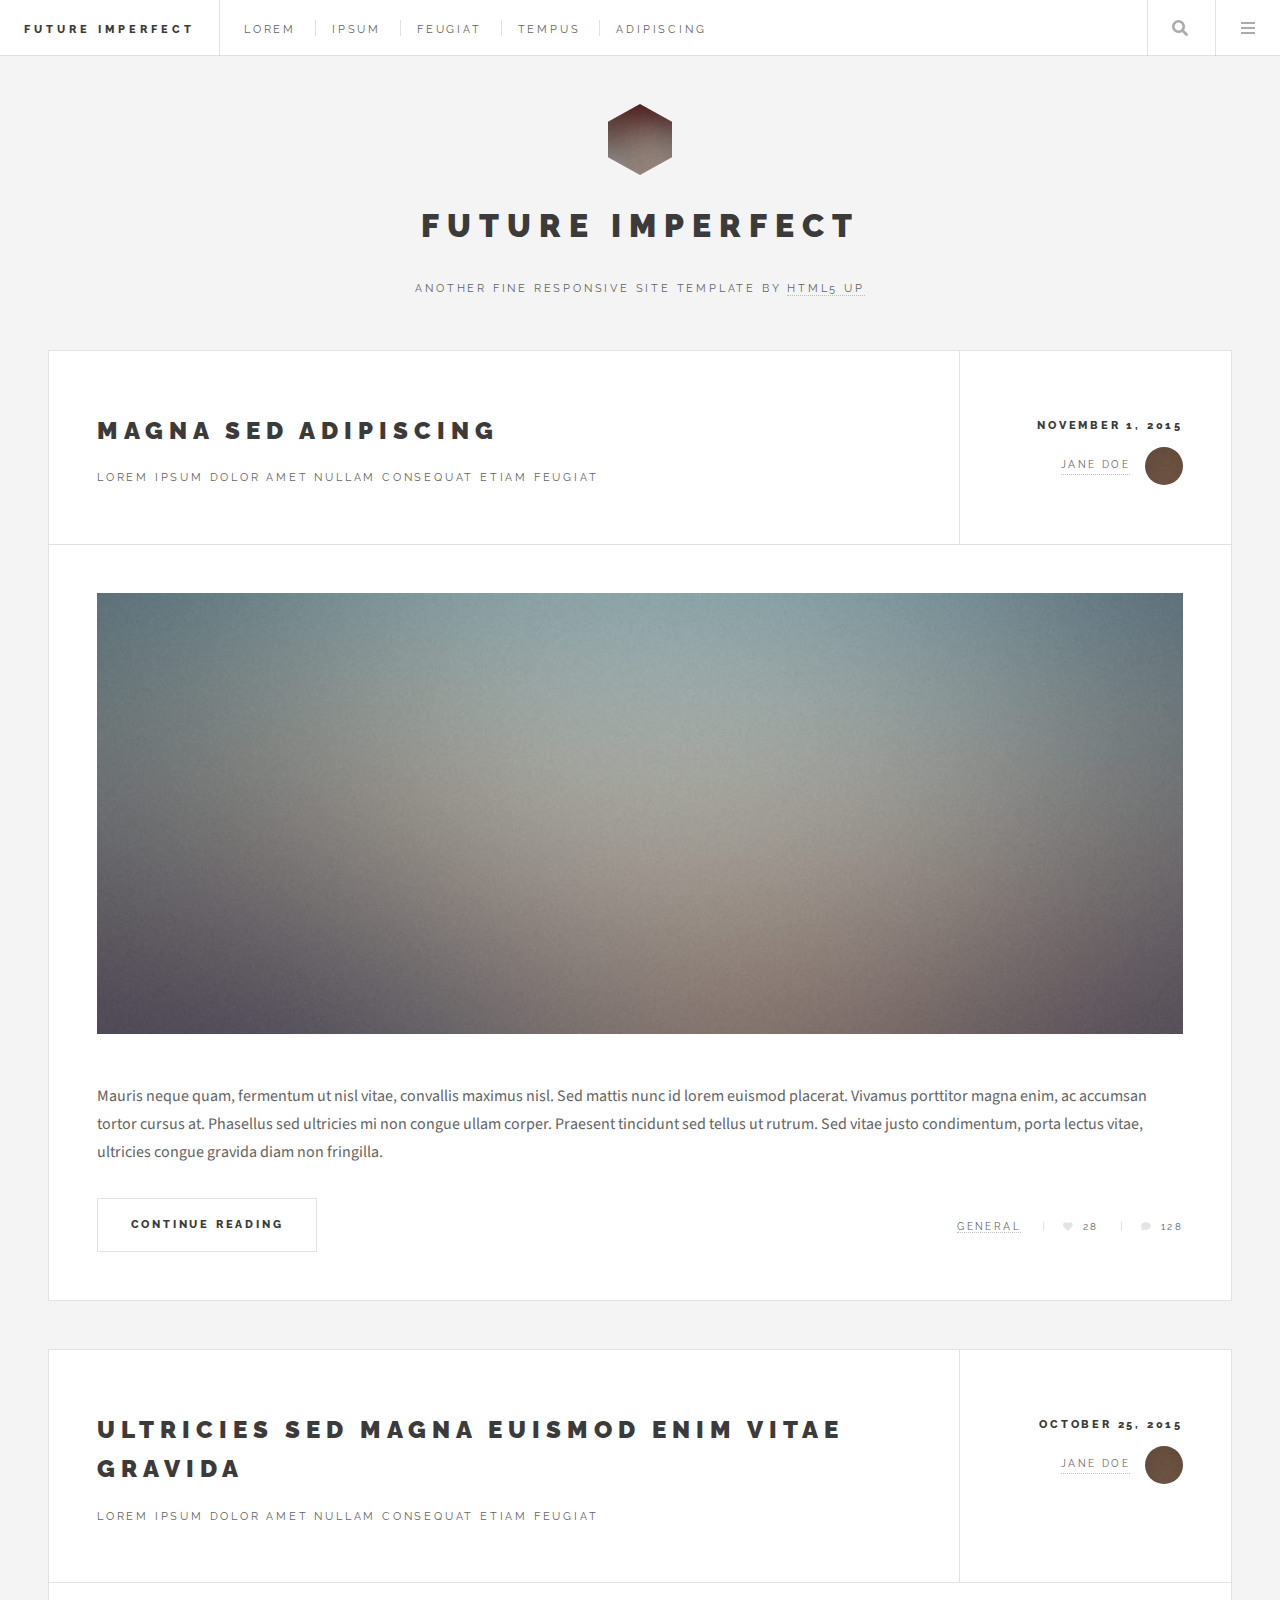
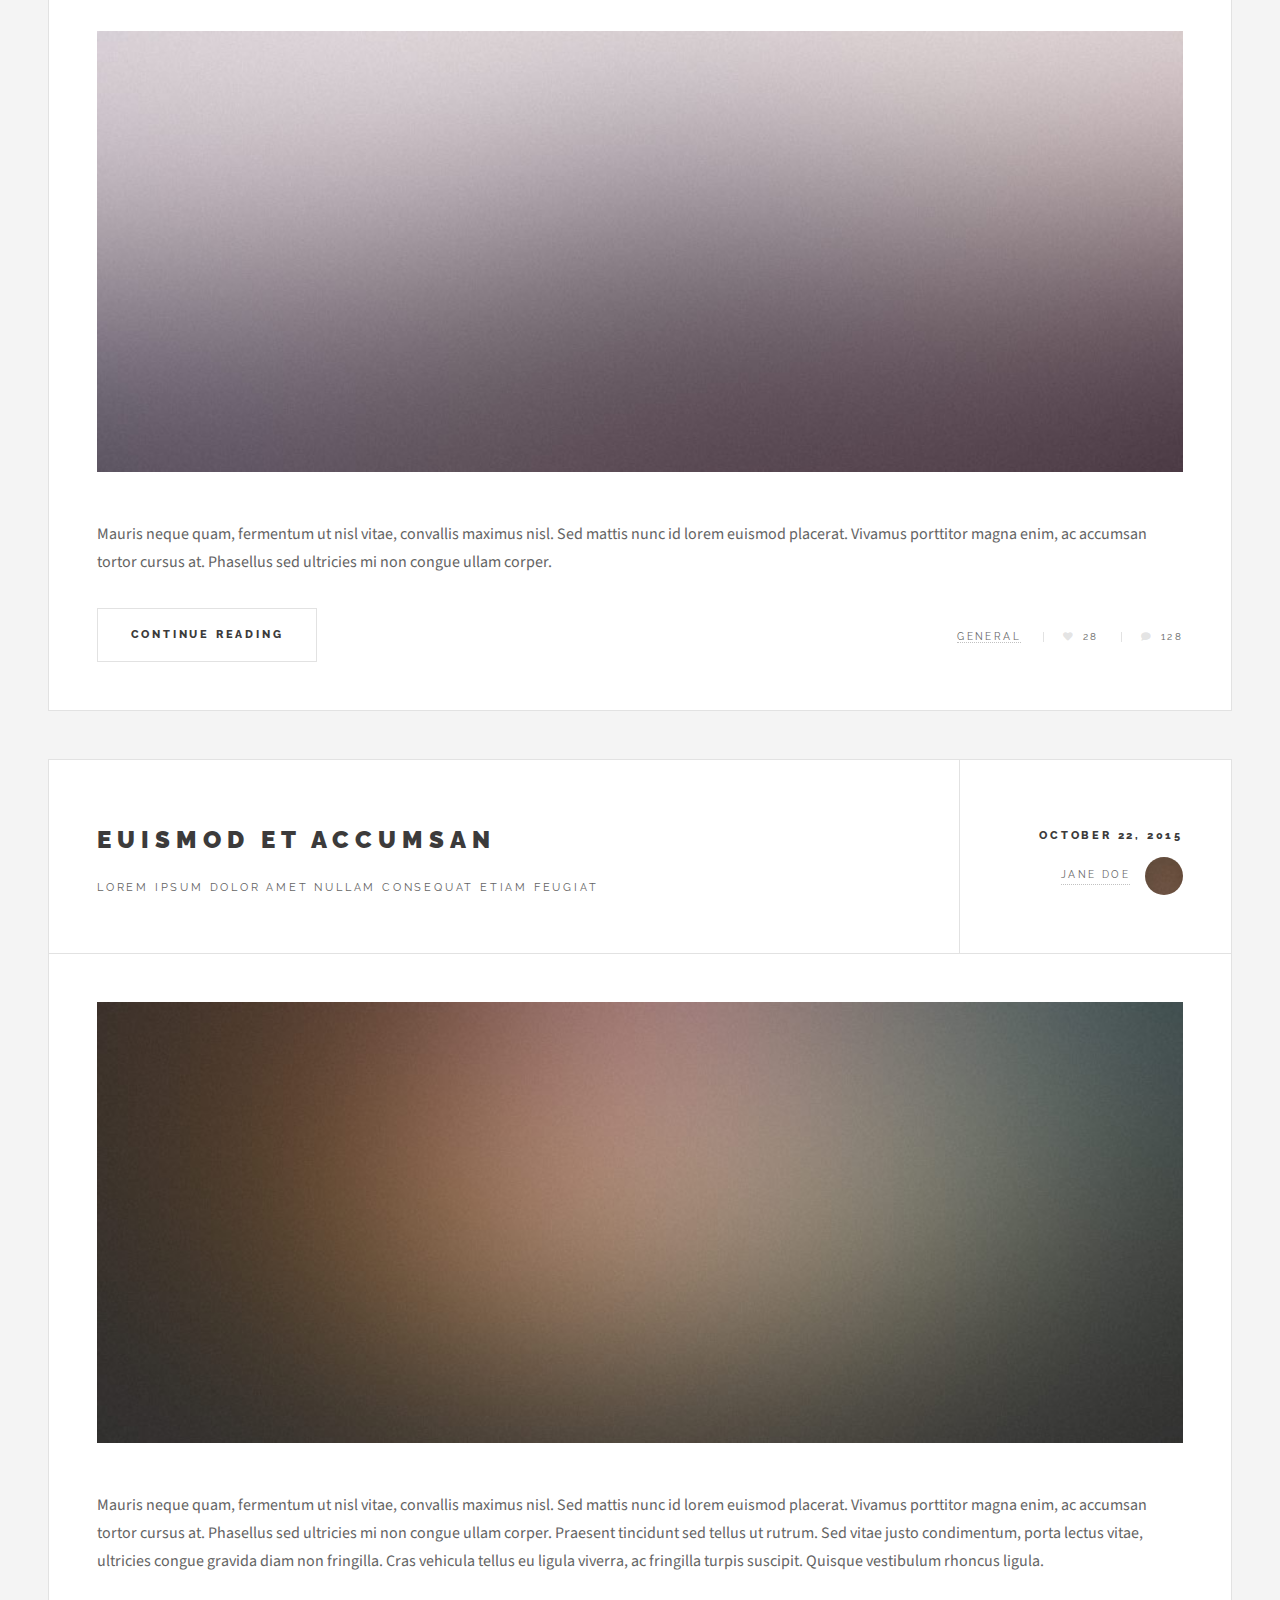
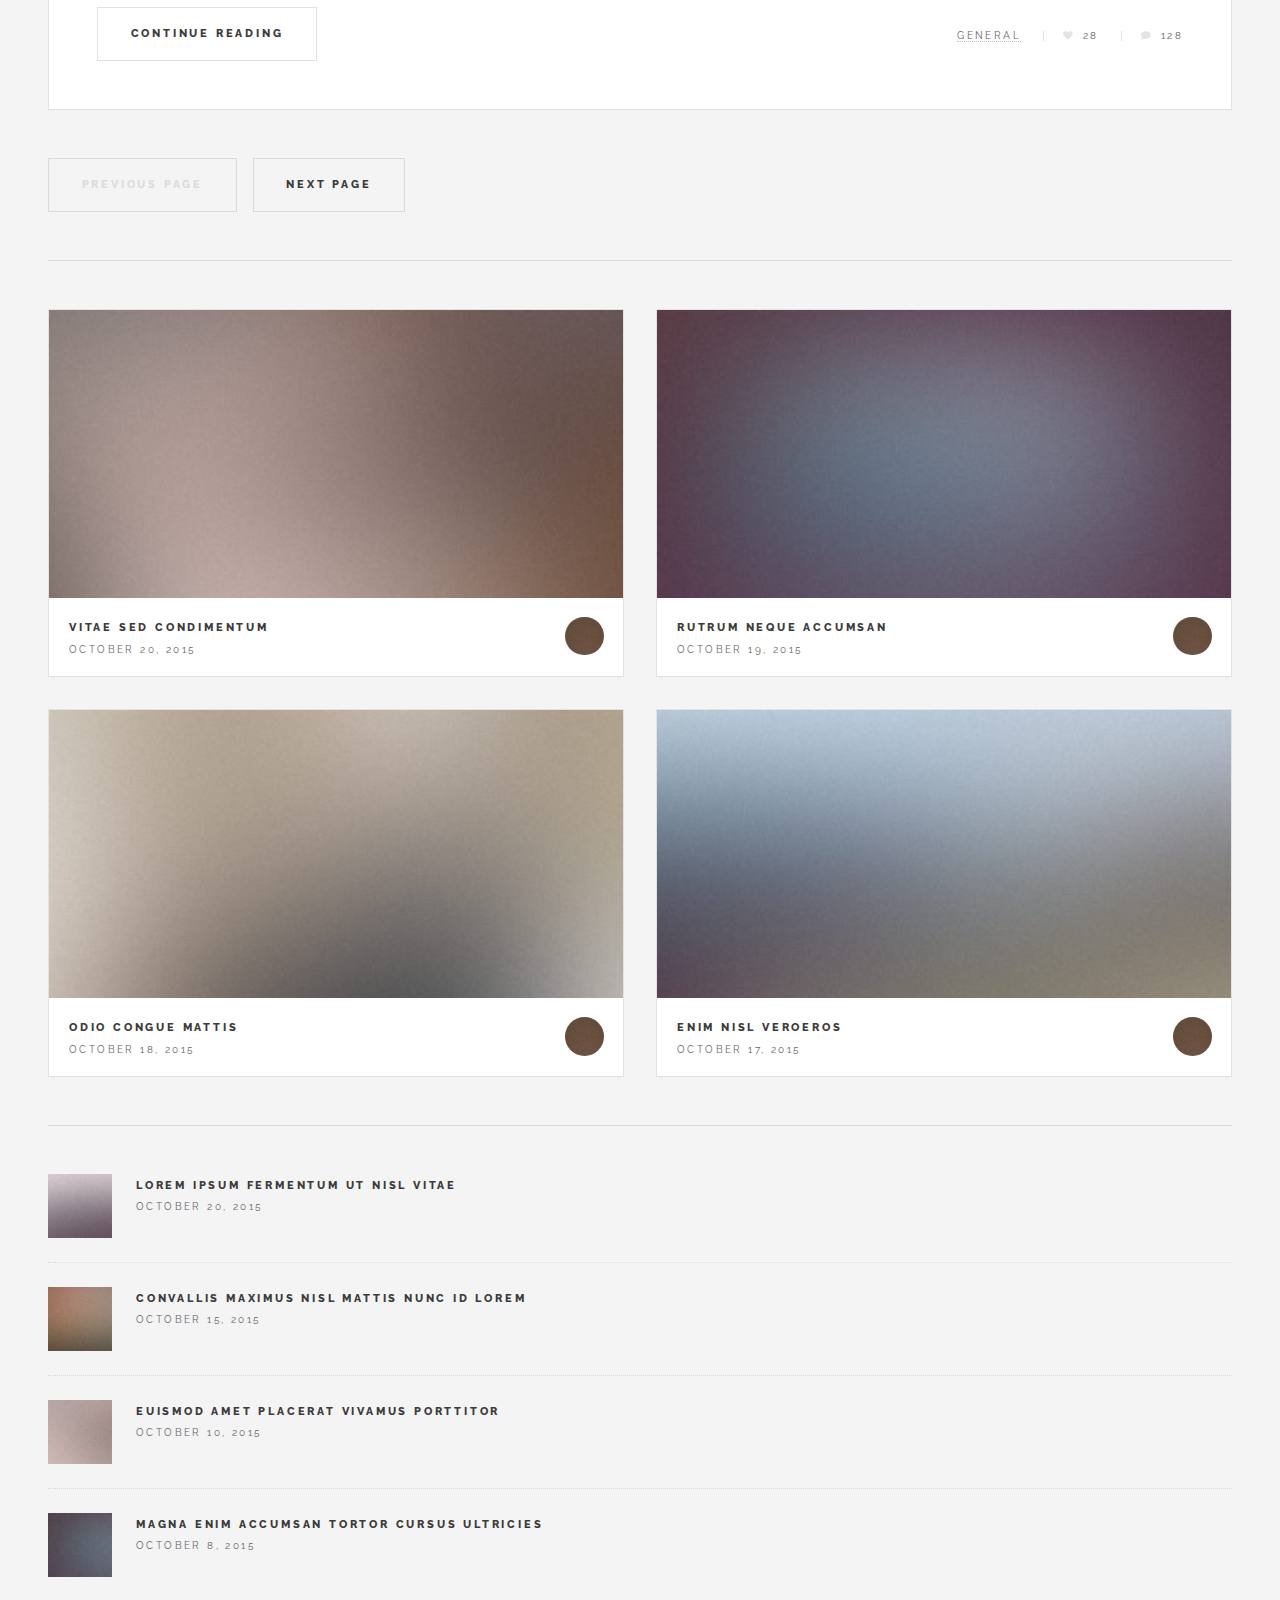
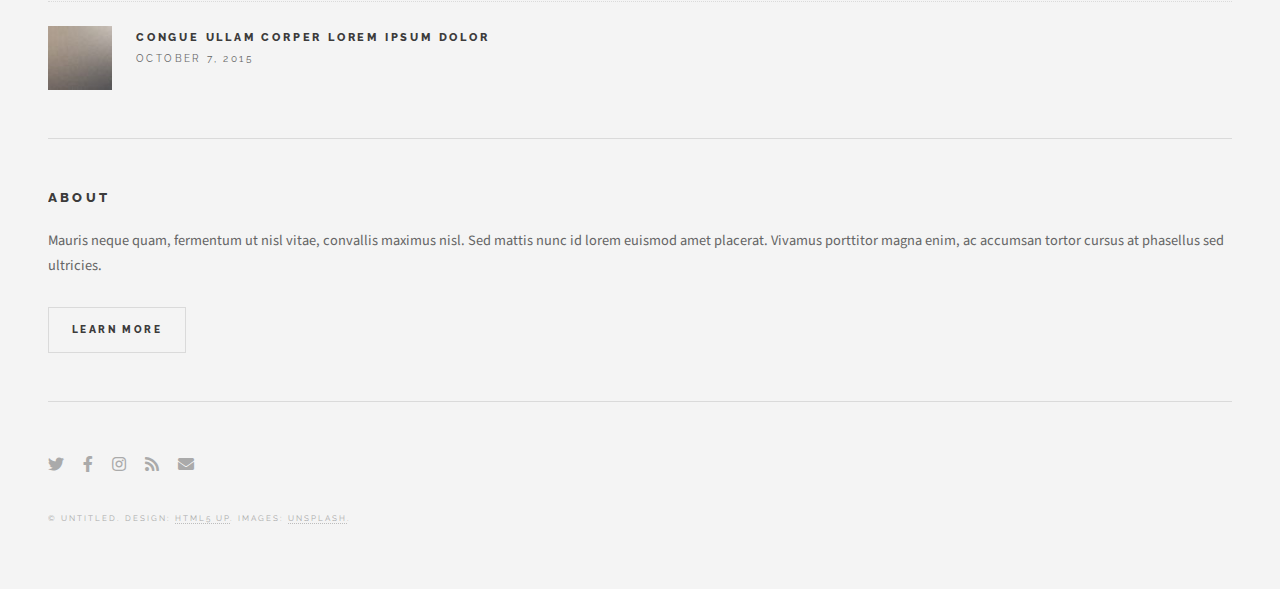
==== index.html @ e835d557 "Moved files to correct location" ====
<!DOCTYPE HTML>
<!--
	Future Imperfect by HTML5 UP
	html5up.net | @ajlkn
	Free for personal and commercial use under the CCA 3.0 license (html5up.net/license)
-->
<html>
	<head>
		<title>Future Imperfect by HTML5 UP</title>
		<meta charset="utf-8" />
		<meta name="viewport" content="width=device-width, initial-scale=1, user-scalable=no" />
		<link rel="stylesheet" href="assets/css/main.css" />
	</head>
	<body class="is-preload">

		<!-- Wrapper -->
			<div id="wrapper">

				<!-- Header -->
					<header id="header">
						<h1><a href="index.html">Future Imperfect</a></h1>
						<nav class="links">
							<ul>
								<li><a href="#">Lorem</a></li>
								<li><a href="#">Ipsum</a></li>
								<li><a href="#">Feugiat</a></li>
								<li><a href="#">Tempus</a></li>
								<li><a href="#">Adipiscing</a></li>
							</ul>
						</nav>
						<nav class="main">
							<ul>
								<li class="search">
									<a class="fa-search" href="#search">Search</a>
									<form id="search" method="get" action="#">
										<input type="text" name="query" placeholder="Search" />
									</form>
								</li>
								<li class="menu">
									<a class="fa-bars" href="#menu">Menu</a>
								</li>
							</ul>
						</nav>
					</header>

				<!-- Menu -->
					<section id="menu">

						<!-- Search -->
							<section>
								<form class="search" method="get" action="#">
									<input type="text" name="query" placeholder="Search" />
								</form>
							</section>

						<!-- Links -->
							<section>
								<ul class="links">
									<li>
										<a href="#">
											<h3>Lorem ipsum</h3>
											<p>Feugiat tempus veroeros dolor</p>
										</a>
									</li>
									<li>
										<a href="#">
											<h3>Dolor sit amet</h3>
											<p>Sed vitae justo condimentum</p>
										</a>
									</li>
									<li>
										<a href="#">
											<h3>Feugiat veroeros</h3>
											<p>Phasellus sed ultricies mi congue</p>
										</a>
									</li>
									<li>
										<a href="#">
											<h3>Etiam sed consequat</h3>
											<p>Porta lectus amet ultricies</p>
										</a>
									</li>
								</ul>
							</section>

						<!-- Actions -->
							<section>
								<ul class="actions stacked">
									<li><a href="#" class="button large fit">Log In</a></li>
								</ul>
							</section>

					</section>

				<!-- Main -->
					<div id="main">

						<!-- Post -->
							<article class="post">
								<header>
									<div class="title">
										<h2><a href="single.html">Magna sed adipiscing</a></h2>
										<p>Lorem ipsum dolor amet nullam consequat etiam feugiat</p>
									</div>
									<div class="meta">
										<time class="published" datetime="2015-11-01">November 1, 2015</time>
										<a href="#" class="author"><span class="name">Jane Doe</span><img src="images/avatar.jpg" alt="" /></a>
									</div>
								</header>
								<a href="single.html" class="image featured"><img src="images/pic01.jpg" alt="" /></a>
								<p>Mauris neque quam, fermentum ut nisl vitae, convallis maximus nisl. Sed mattis nunc id lorem euismod placerat. Vivamus porttitor magna enim, ac accumsan tortor cursus at. Phasellus sed ultricies mi non congue ullam corper. Praesent tincidunt sed tellus ut rutrum. Sed vitae justo condimentum, porta lectus vitae, ultricies congue gravida diam non fringilla.</p>
								<footer>
									<ul class="actions">
										<li><a href="single.html" class="button large">Continue Reading</a></li>
									</ul>
									<ul class="stats">
										<li><a href="#">General</a></li>
										<li><a href="#" class="icon solid fa-heart">28</a></li>
										<li><a href="#" class="icon solid fa-comment">128</a></li>
									</ul>
								</footer>
							</article>

						<!-- Post -->
							<article class="post">
								<header>
									<div class="title">
										<h2><a href="single.html">Ultricies sed magna euismod enim vitae gravida</a></h2>
										<p>Lorem ipsum dolor amet nullam consequat etiam feugiat</p>
									</div>
									<div class="meta">
										<time class="published" datetime="2015-10-25">October 25, 2015</time>
										<a href="#" class="author"><span class="name">Jane Doe</span><img src="images/avatar.jpg" alt="" /></a>
									</div>
								</header>
								<a href="single.html" class="image featured"><img src="images/pic02.jpg" alt="" /></a>
								<p>Mauris neque quam, fermentum ut nisl vitae, convallis maximus nisl. Sed mattis nunc id lorem euismod placerat. Vivamus porttitor magna enim, ac accumsan tortor cursus at. Phasellus sed ultricies mi non congue ullam corper.</p>
								<footer>
									<ul class="actions">
										<li><a href="single.html" class="button large">Continue Reading</a></li>
									</ul>
									<ul class="stats">
										<li><a href="#">General</a></li>
										<li><a href="#" class="icon solid fa-heart">28</a></li>
										<li><a href="#" class="icon solid fa-comment">128</a></li>
									</ul>
								</footer>
							</article>

						<!-- Post -->
							<article class="post">
								<header>
									<div class="title">
										<h2><a href="single.html">Euismod et accumsan</a></h2>
										<p>Lorem ipsum dolor amet nullam consequat etiam feugiat</p>
									</div>
									<div class="meta">
										<time class="published" datetime="2015-10-22">October 22, 2015</time>
										<a href="#" class="author"><span class="name">Jane Doe</span><img src="images/avatar.jpg" alt="" /></a>
									</div>
								</header>
								<a href="single.html" class="image featured"><img src="images/pic03.jpg" alt="" /></a>
								<p>Mauris neque quam, fermentum ut nisl vitae, convallis maximus nisl. Sed mattis nunc id lorem euismod placerat. Vivamus porttitor magna enim, ac accumsan tortor cursus at. Phasellus sed ultricies mi non congue ullam corper. Praesent tincidunt sed tellus ut rutrum. Sed vitae justo condimentum, porta lectus vitae, ultricies congue gravida diam non fringilla. Cras vehicula tellus eu ligula viverra, ac fringilla turpis suscipit. Quisque vestibulum rhoncus ligula.</p>
								<footer>
									<ul class="actions">
										<li><a href="single.html" class="button large">Continue Reading</a></li>
									</ul>
									<ul class="stats">
										<li><a href="#">General</a></li>
										<li><a href="#" class="icon solid fa-heart">28</a></li>
										<li><a href="#" class="icon solid fa-comment">128</a></li>
									</ul>
								</footer>
							</article>

						<!-- Post -->
						<!--
							<article class="post">
								<header>
									<div class="title">
										<h2><a href="#">Elements</a></h2>
										<p>Lorem ipsum dolor amet nullam consequat etiam feugiat</p>
									</div>
									<div class="meta">
										<time class="published" datetime="2015-10-18">October 18, 2015</time>
										<a href="#" class="author"><span class="name">Jane Doe</span><img src="images/avatar.jpg" alt="" /></a>
									</div>
								</header>

								<section>
									<h3>Text</h3>
									<p>This is <b>bold</b> and this is <strong>strong</strong>. This is <i>italic</i> and this is <em>emphasized</em>.
									This is <sup>superscript</sup> text and this is <sub>subscript</sub> text.
									This is <u>underlined</u> and this is code: <code>for (;;) { ... }</code>. Finally, <a href="#">this is a link</a>.</p>
									<hr />
									<p>Nunc lacinia ante nunc ac lobortis. Interdum adipiscing gravida odio porttitor sem non mi integer non faucibus ornare mi ut ante amet placerat aliquet. Volutpat eu sed ante lacinia sapien lorem accumsan varius montes viverra nibh in adipiscing blandit tempus accumsan.</p>
									<hr />
									<h2>Heading Level 2</h2>
									<h3>Heading Level 3</h3>
									<h4>Heading Level 4</h4>
									<hr />
									<h4>Blockquote</h4>
									<blockquote>Fringilla nisl. Donec accumsan interdum nisi, quis tincidunt felis sagittis eget tempus euismod. Vestibulum ante ipsum primis in faucibus vestibulum. Blandit adipiscing eu felis iaculis volutpat ac adipiscing accumsan faucibus. Vestibulum ante ipsum primis in faucibus lorem ipsum dolor sit amet nullam adipiscing eu felis.</blockquote>
									<h4>Preformatted</h4>
									<pre><code>i = 0;

while (!deck.isInOrder()) {
  print 'Iteration ' + i;
  deck.shuffle();
  i++;
}

print 'It took ' + i + ' iterations to sort the deck.';</code></pre>
								</section>

								<section>
									<h3>Lists</h3>
									<div class="row">
										<div class="col-6 col-12-medium">
											<h4>Unordered</h4>
											<ul>
												<li>Dolor pulvinar etiam.</li>
												<li>Sagittis adipiscing.</li>
												<li>Felis enim feugiat.</li>
											</ul>
											<h4>Alternate</h4>
											<ul class="alt">
												<li>Dolor pulvinar etiam.</li>
												<li>Sagittis adipiscing.</li>
												<li>Felis enim feugiat.</li>
											</ul>
										</div>
										<div class="col-6 col-12-medium">
											<h4>Ordered</h4>
											<ol>
												<li>Dolor pulvinar etiam.</li>
												<li>Etiam vel felis viverra.</li>
												<li>Felis enim feugiat.</li>
												<li>Dolor pulvinar etiam.</li>
												<li>Etiam vel felis lorem.</li>
												<li>Felis enim et feugiat.</li>
											</ol>
											<h4>Icons</h4>
											<ul class="icons">
												<li><a href="#" class="icon brands fa-twitter"><span class="label">Twitter</span></a></li>
												<li><a href="#" class="icon brands fa-facebook-f"><span class="label">Facebook</span></a></li>
												<li><a href="#" class="icon brands fa-instagram"><span class="label">Instagram</span></a></li>
												<li><a href="#" class="icon brands fa-github"><span class="label">Github</span></a></li>
											</ul>
										</div>
									</div>
									<h3>Actions</h3>
									<div class="row">
										<div class="col-6 col-12-medium">
											<ul class="actions">
												<li><a href="#" class="button">Default</a></li>
												<li><a href="#" class="button">Default</a></li>
												<li><a href="#" class="button">Default</a></li>
											</ul>
											<ul class="actions small">
												<li><a href="#" class="button small">Small</a></li>
												<li><a href="#" class="button small">Small</a></li>
												<li><a href="#" class="button small">Small</a></li>
											</ul>
											<ul class="actions stacked">
												<li><a href="#" class="button">Default</a></li>
												<li><a href="#" class="button">Default</a></li>
												<li><a href="#" class="button">Default</a></li>
											</ul>
											<ul class="actions stacked">
												<li><a href="#" class="button small">Small</a></li>
												<li><a href="#" class="button small">Small</a></li>
												<li><a href="#" class="button small">Small</a></li>
											</ul>
										</div>
										<div class="col-6 col-12-medium">
											<ul class="actions stacked">
												<li><a href="#" class="button fit">Default</a></li>
												<li><a href="#" class="button fit">Default</a></li>
											</ul>
											<ul class="actions stacked">
												<li><a href="#" class="button small fit">Small</a></li>
												<li><a href="#" class="button small fit">Small</a></li>
											</ul>
										</div>
									</div>
								</section>

								<section>
									<h3>Table</h3>
									<h4>Default</h4>
									<div class="table-wrapper">
										<table>
											<thead>
												<tr>
													<th>Name</th>
													<th>Description</th>
													<th>Price</th>
												</tr>
											</thead>
											<tbody>
												<tr>
													<td>Item One</td>
													<td>Ante turpis integer aliquet porttitor.</td>
													<td>29.99</td>
												</tr>
												<tr>
													<td>Item Two</td>
													<td>Vis ac commodo adipiscing arcu aliquet.</td>
													<td>19.99</td>
												</tr>
												<tr>
													<td>Item Three</td>
													<td> Morbi faucibus arcu accumsan lorem.</td>
													<td>29.99</td>
												</tr>
												<tr>
													<td>Item Four</td>
													<td>Vitae integer tempus condimentum.</td>
													<td>19.99</td>
												</tr>
												<tr>
													<td>Item Five</td>
													<td>Ante turpis integer aliquet porttitor.</td>
													<td>29.99</td>
												</tr>
											</tbody>
											<tfoot>
												<tr>
													<td colspan="2"></td>
													<td>100.00</td>
												</tr>
											</tfoot>
										</table>
									</div>

									<h4>Alternate</h4>
									<div class="table-wrapper">
										<table class="alt">
											<thead>
												<tr>
													<th>Name</th>
													<th>Description</th>
													<th>Price</th>
												</tr>
											</thead>
											<tbody>
												<tr>
													<td>Item One</td>
													<td>Ante turpis integer aliquet porttitor.</td>
													<td>29.99</td>
												</tr>
												<tr>
													<td>Item Two</td>
													<td>Vis ac commodo adipiscing arcu aliquet.</td>
													<td>19.99</td>
												</tr>
												<tr>
													<td>Item Three</td>
													<td> Morbi faucibus arcu accumsan lorem.</td>
													<td>29.99</td>
												</tr>
												<tr>
													<td>Item Four</td>
													<td>Vitae integer tempus condimentum.</td>
													<td>19.99</td>
												</tr>
												<tr>
													<td>Item Five</td>
													<td>Ante turpis integer aliquet porttitor.</td>
													<td>29.99</td>
												</tr>
											</tbody>
											<tfoot>
												<tr>
													<td colspan="2"></td>
													<td>100.00</td>
												</tr>
											</tfoot>
										</table>
									</div>
								</section>

								<section>
									<h3>Buttons</h3>
									<ul class="actions">
										<li><a href="#" class="button large">Large</a></li>
										<li><a href="#" class="button">Default</a></li>
										<li><a href="#" class="button small">Small</a></li>
									</ul>
									<ul class="actions fit">
										<li><a href="#" class="button fit">Fit</a></li>
										<li><a href="#" class="button fit">Fit</a></li>
										<li><a href="#" class="button fit">Fit</a></li>
									</ul>
									<ul class="actions fit small">
										<li><a href="#" class="button fit small">Fit + Small</a></li>
										<li><a href="#" class="button fit small">Fit + Small</a></li>
										<li><a href="#" class="button fit small">Fit + Small</a></li>
									</ul>
									<ul class="actions">
										<li><a href="#" class="button icon solid fa-download">Icon</a></li>
										<li><a href="#" class="button icon solid fa-upload">Icon</a></li>
										<li><a href="#" class="button icon solid fa-save">Icon</a></li>
									</ul>
									<ul class="actions">
										<li><span class="button disabled">Disabled</span></li>
										<li><span class="button disabled icon solid fa-download">Disabled</span></li>
									</ul>
								</section>

								<section>
									<h3>Form</h3>
									<form method="post" action="#">
										<div class="row gtr-uniform">
											<div class="col-6 col-12-xsmall">
												<input type="text" name="demo-name" id="demo-name" value="" placeholder="Name" />
											</div>
											<div class="col-6 col-12-xsmall">
												<input type="email" name="demo-email" id="demo-email" value="" placeholder="Email" />
											</div>
											<div class="col-12">
												<select name="demo-category" id="demo-category">
													<option value="">- Category -</option>
													<option value="1">Manufacturing</option>
													<option value="1">Shipping</option>
													<option value="1">Administration</option>
													<option value="1">Human Resources</option>
												</select>
											</div>
											<div class="col-4 col-12-small">
												<input type="radio" id="demo-priority-low" name="demo-priority" checked>
												<label for="demo-priority-low">Low</label>
											</div>
											<div class="col-4 col-12-small">
												<input type="radio" id="demo-priority-normal" name="demo-priority">
												<label for="demo-priority-normal">Normal</label>
											</div>
											<div class="col-4 col-12-small">
												<input type="radio" id="demo-priority-high" name="demo-priority">
												<label for="demo-priority-high">High</label>
											</div>
											<div class="col-6 col-12-small">
												<input type="checkbox" id="demo-copy" name="demo-copy">
												<label for="demo-copy">Email me a copy</label>
											</div>
											<div class="col-6 col-12-small">
												<input type="checkbox" id="demo-human" name="demo-human" checked>
												<label for="demo-human">Not a robot</label>
											</div>
											<div class="col-12">
												<textarea name="demo-message" id="demo-message" placeholder="Enter your message" rows="6"></textarea>
											</div>
											<div class="col-12">
												<ul class="actions">
													<li><input type="submit" value="Send Message" /></li>
													<li><input type="reset" value="Reset" /></li>
												</ul>
											</div>
										</div>
									</form>
								</section>

								<section>
									<h3>Image</h3>
									<h4>Fit</h4>
									<div class="box alt">
										<div class="row gtr-uniform">
											<div class="col-12"><span class="image fit"><img src="images/pic02.jpg" alt="" /></span></div>
											<div class="col-4"><span class="image fit"><img src="images/pic04.jpg" alt="" /></span></div>
											<div class="col-4"><span class="image fit"><img src="images/pic05.jpg" alt="" /></span></div>
											<div class="col-4"><span class="image fit"><img src="images/pic06.jpg" alt="" /></span></div>
											<div class="col-4"><span class="image fit"><img src="images/pic06.jpg" alt="" /></span></div>
											<div class="col-4"><span class="image fit"><img src="images/pic04.jpg" alt="" /></span></div>
											<div class="col-4"><span class="image fit"><img src="images/pic05.jpg" alt="" /></span></div>
											<div class="col-4"><span class="image fit"><img src="images/pic05.jpg" alt="" /></span></div>
											<div class="col-4"><span class="image fit"><img src="images/pic06.jpg" alt="" /></span></div>
											<div class="col-4"><span class="image fit"><img src="images/pic04.jpg" alt="" /></span></div>
										</div>
									</div>
									<h4>Left &amp; Right</h4>
									<p><span class="image left"><img src="images/pic07.jpg" alt="" /></span>Fringilla nisl. Donec accumsan interdum nisi, quis tincidunt felis sagittis eget. tempus euismod. Vestibulum ante ipsum primis in faucibus vestibulum. Blandit adipiscing eu felis iaculis volutpat ac adipiscing accumsan eu faucibus. Integer ac pellentesque praesent tincidunt felis sagittis eget. tempus euismod. Vestibulum ante ipsum primis in faucibus vestibulum. Blandit adipiscing eu felis iaculis volutpat ac adipiscing accumsan eu faucibus. Integer ac pellentesque praesent. Donec accumsan interdum nisi, quis tincidunt felis sagittis eget. tempus euismod. Vestibulum ante ipsum primis in faucibus vestibulum. Blandit adipiscing eu felis iaculis volutpat ac adipiscing accumsan eu faucibus. Integer ac pellentesque praesent tincidunt felis sagittis eget. tempus euismod. Vestibulum ante ipsum primis in faucibus vestibulum. Blandit adipiscing eu felis iaculis volutpat ac adipiscing accumsan eu faucibus. Integer ac pellentesque praesent. Blandit adipiscing eu felis iaculis volutpat ac adipiscing accumsan eu faucibus. Integer ac pellentesque praesent tincidunt felis sagittis eget. tempus euismod. Vestibulum ante ipsum primis in faucibus vestibulum. Blandit adipiscing eu felis iaculis volutpat ac adipiscing accumsan eu faucibus. Integer ac pellentesque praesent.</p>
									<p><span class="image right"><img src="images/pic04.jpg" alt="" /></span>Fringilla nisl. Donec accumsan interdum nisi, quis tincidunt felis sagittis eget. tempus euismod. Vestibulum ante ipsum primis in faucibus vestibulum. Blandit adipiscing eu felis iaculis volutpat ac adipiscing accumsan eu faucibus. Integer ac pellentesque praesent tincidunt felis sagittis eget. tempus euismod. Vestibulum ante ipsum primis in faucibus vestibulum. Blandit adipiscing eu felis iaculis volutpat ac adipiscing accumsan eu faucibus. Integer ac pellentesque praesent. Donec accumsan interdum nisi, quis tincidunt felis sagittis eget. tempus euismod. Vestibulum ante ipsum primis in faucibus vestibulum. Blandit adipiscing eu felis iaculis volutpat ac adipiscing accumsan eu faucibus. Integer ac pellentesque praesent tincidunt felis sagittis eget. tempus euismod. Vestibulum ante ipsum primis in faucibus vestibulum. Blandit adipiscing eu felis iaculis volutpat ac adipiscing accumsan eu faucibus. Integer ac pellentesque praesent. Blandit adipiscing eu felis iaculis volutpat ac adipiscing accumsan eu faucibus. Integer ac pellentesque praesent tincidunt felis sagittis eget. tempus euismod. Vestibulum ante ipsum primis in faucibus vestibulum. Blandit adipiscing eu felis iaculis volutpat ac adipiscing accumsan eu faucibus. Integer ac pellentesque praesent.</p>
								</section>

							</article>
						-->

						<!-- Pagination -->
							<ul class="actions pagination">
								<li><a href="" class="disabled button large previous">Previous Page</a></li>
								<li><a href="#" class="button large next">Next Page</a></li>
							</ul>

					</div>

				<!-- Sidebar -->
					<section id="sidebar">

						<!-- Intro -->
							<section id="intro">
								<a href="#" class="logo"><img src="images/logo.jpg" alt="" /></a>
								<header>
									<h2>Future Imperfect</h2>
									<p>Another fine responsive site template by <a href="http://html5up.net">HTML5 UP</a></p>
								</header>
							</section>

						<!-- Mini Posts -->
							<section>
								<div class="mini-posts">

									<!-- Mini Post -->
										<article class="mini-post">
											<header>
												<h3><a href="single.html">Vitae sed condimentum</a></h3>
												<time class="published" datetime="2015-10-20">October 20, 2015</time>
												<a href="#" class="author"><img src="images/avatar.jpg" alt="" /></a>
											</header>
											<a href="single.html" class="image"><img src="images/pic04.jpg" alt="" /></a>
										</article>

									<!-- Mini Post -->
										<article class="mini-post">
											<header>
												<h3><a href="single.html">Rutrum neque accumsan</a></h3>
												<time class="published" datetime="2015-10-19">October 19, 2015</time>
												<a href="#" class="author"><img src="images/avatar.jpg" alt="" /></a>
											</header>
											<a href="single.html" class="image"><img src="images/pic05.jpg" alt="" /></a>
										</article>

									<!-- Mini Post -->
										<article class="mini-post">
											<header>
												<h3><a href="single.html">Odio congue mattis</a></h3>
												<time class="published" datetime="2015-10-18">October 18, 2015</time>
												<a href="#" class="author"><img src="images/avatar.jpg" alt="" /></a>
											</header>
											<a href="single.html" class="image"><img src="images/pic06.jpg" alt="" /></a>
										</article>

									<!-- Mini Post -->
										<article class="mini-post">
											<header>
												<h3><a href="single.html">Enim nisl veroeros</a></h3>
												<time class="published" datetime="2015-10-17">October 17, 2015</time>
												<a href="#" class="author"><img src="images/avatar.jpg" alt="" /></a>
											</header>
											<a href="single.html" class="image"><img src="images/pic07.jpg" alt="" /></a>
										</article>

								</div>
							</section>

						<!-- Posts List -->
							<section>
								<ul class="posts">
									<li>
										<article>
											<header>
												<h3><a href="single.html">Lorem ipsum fermentum ut nisl vitae</a></h3>
												<time class="published" datetime="2015-10-20">October 20, 2015</time>
											</header>
											<a href="single.html" class="image"><img src="images/pic08.jpg" alt="" /></a>
										</article>
									</li>
									<li>
										<article>
											<header>
												<h3><a href="single.html">Convallis maximus nisl mattis nunc id lorem</a></h3>
												<time class="published" datetime="2015-10-15">October 15, 2015</time>
											</header>
											<a href="single.html" class="image"><img src="images/pic09.jpg" alt="" /></a>
										</article>
									</li>
									<li>
										<article>
											<header>
												<h3><a href="single.html">Euismod amet placerat vivamus porttitor</a></h3>
												<time class="published" datetime="2015-10-10">October 10, 2015</time>
											</header>
											<a href="single.html" class="image"><img src="images/pic10.jpg" alt="" /></a>
										</article>
									</li>
									<li>
										<article>
											<header>
												<h3><a href="single.html">Magna enim accumsan tortor cursus ultricies</a></h3>
												<time class="published" datetime="2015-10-08">October 8, 2015</time>
											</header>
											<a href="single.html" class="image"><img src="images/pic11.jpg" alt="" /></a>
										</article>
									</li>
									<li>
										<article>
											<header>
												<h3><a href="single.html">Congue ullam corper lorem ipsum dolor</a></h3>
												<time class="published" datetime="2015-10-06">October 7, 2015</time>
											</header>
											<a href="single.html" class="image"><img src="images/pic12.jpg" alt="" /></a>
										</article>
									</li>
								</ul>
							</section>

						<!-- About -->
							<section class="blurb">
								<h2>About</h2>
								<p>Mauris neque quam, fermentum ut nisl vitae, convallis maximus nisl. Sed mattis nunc id lorem euismod amet placerat. Vivamus porttitor magna enim, ac accumsan tortor cursus at phasellus sed ultricies.</p>
								<ul class="actions">
									<li><a href="#" class="button">Learn More</a></li>
								</ul>
							</section>

						<!-- Footer -->
							<section id="footer">
								<ul class="icons">
									<li><a href="#" class="icon brands fa-twitter"><span class="label">Twitter</span></a></li>
									<li><a href="#" class="icon brands fa-facebook-f"><span class="label">Facebook</span></a></li>
									<li><a href="#" class="icon brands fa-instagram"><span class="label">Instagram</span></a></li>
									<li><a href="#" class="icon solid fa-rss"><span class="label">RSS</span></a></li>
									<li><a href="#" class="icon solid fa-envelope"><span class="label">Email</span></a></li>
								</ul>
								<p class="copyright">&copy; Untitled. Design: <a href="http://html5up.net">HTML5 UP</a>. Images: <a href="http://unsplash.com">Unsplash</a>.</p>
							</section>

					</section>

			</div>

		<!-- Scripts -->
			<script src="assets/js/jquery.min.js"></script>
			<script src="assets/js/browser.min.js"></script>
			<script src="assets/js/breakpoints.min.js"></script>
			<script src="assets/js/util.js"></script>
			<script src="assets/js/main.js"></script>

	</body>
</html>
---- assets/css/main.css ----
@import url(fontawesome-all.min.css);
@import url("https://fonts.googleapis.com/css?family=Source+Sans+Pro:400,700|Raleway:400,800,900");

/*
	Future Imperfect by HTML5 UP
	html5up.net | @ajlkn
	Free for personal and commercial use under the CCA 3.0 license (html5up.net/license)
*/

html, body, div, span, applet, object,
iframe, h1, h2, h3, h4, h5, h6, p, blockquote,
pre, a, abbr, acronym, address, big, cite,
code, del, dfn, em, img, ins, kbd, q, s, samp,
small, strike, strong, sub, sup, tt, var, b,
u, i, center, dl, dt, dd, ol, ul, li, fieldset,
form, label, legend, table, caption, tbody,
tfoot, thead, tr, th, td, article, aside,
canvas, details, embed, figure, figcaption,
footer, header, hgroup, menu, nav, output, ruby,
section, summary, time, mark, audio, video {
	margin: 0;
	padding: 0;
	border: 0;
	font-size: 100%;
	font: inherit;
	vertical-align: baseline;}

article, aside, details, figcaption, figure,
footer, header, hgroup, menu, nav, section {
	display: block;}

body {
	line-height: 1;
}

ol, ul {
	list-style: none;
}

blockquote, q {
	quotes: none;
}

	blockquote:before, blockquote:after, q:before, q:after {
		content: '';
		content: none;
	}

table {
	border-collapse: collapse;
	border-spacing: 0;
}

body {
	-webkit-text-size-adjust: none;
}

mark {
	background-color: transparent;
	color: inherit;
}

input::-moz-focus-inner {
	border: 0;
	padding: 0;
}

input, select, textarea {
	-moz-appearance: none;
	-webkit-appearance: none;
	-ms-appearance: none;
	appearance: none;
}

/* Basic */

	@-ms-viewport {
		width: device-width;
	}

	body {
		-ms-overflow-style: scrollbar;
	}

	@media screen and (max-width: 480px) {

		html, body {
			min-width: 320px;
		}

	}

	html {
		box-sizing: border-box;
	}

	*, *:before, *:after {
		box-sizing: inherit;
	}

	body {
		background: #f4f4f4;
	}

		body.is-preload *, body.is-preload *:before, body.is-preload *:after {
			-moz-animation: none !important;
			-webkit-animation: none !important;
			-ms-animation: none !important;
			animation: none !important;
			-moz-transition: none !important;
			-webkit-transition: none !important;
			-ms-transition: none !important;
			transition: none !important;
		}

/* Type */

	body, input, select, textarea {
		color: #646464;
		font-family: "Source Sans Pro", Helvetica, sans-serif;
		font-size: 14pt;
		font-weight: 400;
		line-height: 1.75;
	}

		@media screen and (max-width: 1680px) {

			body, input, select, textarea {
				font-size: 12pt;
			}

		}

		@media screen and (max-width: 1280px) {

			body, input, select, textarea {
				font-size: 12pt;
			}

		}

		@media screen and (max-width: 980px) {

			body, input, select, textarea {
				font-size: 12pt;
			}

		}

		@media screen and (max-width: 736px) {

			body, input, select, textarea {
				font-size: 12pt;
			}

		}

		@media screen and (max-width: 480px) {

			body, input, select, textarea {
				font-size: 12pt;
			}

		}

	a {
		-moz-transition: color 0.2s ease, border-bottom-color 0.2s ease;
		-webkit-transition: color 0.2s ease, border-bottom-color 0.2s ease;
		-ms-transition: color 0.2s ease, border-bottom-color 0.2s ease;
		transition: color 0.2s ease, border-bottom-color 0.2s ease;
		border-bottom: dotted 1px rgba(160, 160, 160, 0.65);
		color: inherit;
		text-decoration: none;
	}

		a:before {
			-moz-transition: color 0.2s ease;
			-webkit-transition: color 0.2s ease;
			-ms-transition: color 0.2s ease;
			transition: color 0.2s ease;
		}

		a:hover {
			border-bottom-color: transparent;
			color: #2ebaae !important;
		}

			a:hover:before {
				color: #2ebaae !important;
			}

	strong, b {
		color: #3c3b3b;
		font-weight: 700;
	}

	em, i {
		font-style: italic;
	}

	p {
		margin: 0 0 2em 0;
	}

	h1, h2, h3, h4, h5, h6 {
		color: #3c3b3b;
		font-family: "Raleway", Helvetica, sans-serif;
		font-weight: 800;
		letter-spacing: 0.25em;
		line-height: 1.65;
		margin: 0 0 1em 0;
		text-transform: uppercase;
	}

		h1 a, h2 a, h3 a, h4 a, h5 a, h6 a {
			color: inherit;
			border-bottom: 0;
		}

	h2 {
		font-size: 1.1em;
	}

	h3 {
		font-size: 0.9em;
	}

	h4 {
		font-size: 0.7em;
	}

	h5 {
		font-size: 0.7em;
	}

	h6 {
		font-size: 0.7em;
	}

	sub {
		font-size: 0.8em;
		position: relative;
		top: 0.5em;
	}

	sup {
		font-size: 0.8em;
		position: relative;
		top: -0.5em;
	}

	blockquote {
		border-left: solid 4px rgba(160, 160, 160, 0.3);
		font-style: italic;
		margin: 0 0 2em 0;
		padding: 0.5em 0 0.5em 2em;
	}

	code {
		background: rgba(160, 160, 160, 0.075);
		border: solid 1px rgba(160, 160, 160, 0.3);
		font-family: "Courier New", monospace;
		font-size: 0.9em;
		margin: 0 0.25em;
		padding: 0.25em 0.65em;
	}

	pre {
		-webkit-overflow-scrolling: touch;
		font-family: "Courier New", monospace;
		font-size: 0.9em;
		margin: 0 0 2em 0;
	}

		pre code {
			display: block;
			line-height: 1.75em;
			padding: 1em 1.5em;
			overflow-x: auto;
		}

	hr {
		border: 0;
		border-bottom: solid 1px rgba(160, 160, 160, 0.3);
		margin: 2em 0;
	}

		hr.major {
			margin: 3em 0;
		}

	.align-left {
		text-align: left;
	}

	.align-center {
		text-align: center;
	}

	.align-right {
		text-align: right;
	}

/* Row */

	.row {
		display: flex;
		flex-wrap: wrap;
		box-sizing: border-box;
		align-items: stretch;
	}

		.row > * {
			box-sizing: border-box;
		}

		.row.gtr-uniform > * > :last-child {
			margin-bottom: 0;
		}

		.row.aln-left {
			justify-content: flex-start;
		}

		.row.aln-center {
			justify-content: center;
		}

		.row.aln-right {
			justify-content: flex-end;
		}

		.row.aln-top {
			align-items: flex-start;
		}

		.row.aln-middle {
			align-items: center;
		}

		.row.aln-bottom {
			align-items: flex-end;
		}

		.row > .imp {
			order: -1;
		}

		.row > .col-1 {
			width: 8.33333%;
		}

		.row > .off-1 {
			margin-left: 8.33333%;
		}

		.row > .col-2 {
			width: 16.66667%;
		}

		.row > .off-2 {
			margin-left: 16.66667%;
		}

		.row > .col-3 {
			width: 25%;
		}

		.row > .off-3 {
			margin-left: 25%;
		}

		.row > .col-4 {
			width: 33.33333%;
		}

		.row > .off-4 {
			margin-left: 33.33333%;
		}

		.row > .col-5 {
			width: 41.66667%;
		}

		.row > .off-5 {
			margin-left: 41.66667%;
		}

		.row > .col-6 {
			width: 50%;
		}

		.row > .off-6 {
			margin-left: 50%;
		}

		.row > .col-7 {
			width: 58.33333%;
		}

		.row > .off-7 {
			margin-left: 58.33333%;
		}

		.row > .col-8 {
			width: 66.66667%;
		}

		.row > .off-8 {
			margin-left: 66.66667%;
		}

		.row > .col-9 {
			width: 75%;
		}

		.row > .off-9 {
			margin-left: 75%;
		}

		.row > .col-10 {
			width: 83.33333%;
		}

		.row > .off-10 {
			margin-left: 83.33333%;
		}

		.row > .col-11 {
			width: 91.66667%;
		}

		.row > .off-11 {
			margin-left: 91.66667%;
		}

		.row > .col-12 {
			width: 100%;
		}

		.row > .off-12 {
			margin-left: 100%;
		}

		.row.gtr-0 {
			margin-top: 0;
			margin-left: 0em;
		}

			.row.gtr-0 > * {
				padding: 0 0 0 0em;
			}

			.row.gtr-0.gtr-uniform {
				margin-top: 0em;
			}

				.row.gtr-0.gtr-uniform > * {
					padding-top: 0em;
				}

		.row.gtr-25 {
			margin-top: 0;
			margin-left: -0.25em;
		}

			.row.gtr-25 > * {
				padding: 0 0 0 0.25em;
			}

			.row.gtr-25.gtr-uniform {
				margin-top: -0.25em;
			}

				.row.gtr-25.gtr-uniform > * {
					padding-top: 0.25em;
				}

		.row.gtr-50 {
			margin-top: 0;
			margin-left: -0.5em;
		}

			.row.gtr-50 > * {
				padding: 0 0 0 0.5em;
			}

			.row.gtr-50.gtr-uniform {
				margin-top: -0.5em;
			}

				.row.gtr-50.gtr-uniform > * {
					padding-top: 0.5em;
				}

		.row {
			margin-top: 0;
			margin-left: -1em;
		}

			.row > * {
				padding: 0 0 0 1em;
			}

			.row.gtr-uniform {
				margin-top: -1em;
			}

				.row.gtr-uniform > * {
					padding-top: 1em;
				}

		.row.gtr-150 {
			margin-top: 0;
			margin-left: -1.5em;
		}

			.row.gtr-150 > * {
				padding: 0 0 0 1.5em;
			}

			.row.gtr-150.gtr-uniform {
				margin-top: -1.5em;
			}

				.row.gtr-150.gtr-uniform > * {
					padding-top: 1.5em;
				}

		.row.gtr-200 {
			margin-top: 0;
			margin-left: -2em;
		}

			.row.gtr-200 > * {
				padding: 0 0 0 2em;
			}

			.row.gtr-200.gtr-uniform {
				margin-top: -2em;
			}

				.row.gtr-200.gtr-uniform > * {
					padding-top: 2em;
				}

		@media screen and (max-width: 1680px) {

			.row {
				display: flex;
				flex-wrap: wrap;
				box-sizing: border-box;
				align-items: stretch;
			}

				.row > * {
					box-sizing: border-box;
				}

				.row.gtr-uniform > * > :last-child {
					margin-bottom: 0;
				}

				.row.aln-left {
					justify-content: flex-start;
				}

				.row.aln-center {
					justify-content: center;
				}

				.row.aln-right {
					justify-content: flex-end;
				}

				.row.aln-top {
					align-items: flex-start;
				}

				.row.aln-middle {
					align-items: center;
				}

				.row.aln-bottom {
					align-items: flex-end;
				}

				.row > .imp-xlarge {
					order: -1;
				}

				.row > .col-1-xlarge {
					width: 8.33333%;
				}

				.row > .off-1-xlarge {
					margin-left: 8.33333%;
				}

				.row > .col-2-xlarge {
					width: 16.66667%;
				}

				.row > .off-2-xlarge {
					margin-left: 16.66667%;
				}

				.row > .col-3-xlarge {
					width: 25%;
				}

				.row > .off-3-xlarge {
					margin-left: 25%;
				}

				.row > .col-4-xlarge {
					width: 33.33333%;
				}

				.row > .off-4-xlarge {
					margin-left: 33.33333%;
				}

				.row > .col-5-xlarge {
					width: 41.66667%;
				}

				.row > .off-5-xlarge {
					margin-left: 41.66667%;
				}

				.row > .col-6-xlarge {
					width: 50%;
				}

				.row > .off-6-xlarge {
					margin-left: 50%;
				}

				.row > .col-7-xlarge {
					width: 58.33333%;
				}

				.row > .off-7-xlarge {
					margin-left: 58.33333%;
				}

				.row > .col-8-xlarge {
					width: 66.66667%;
				}

				.row > .off-8-xlarge {
					margin-left: 66.66667%;
				}

				.row > .col-9-xlarge {
					width: 75%;
				}

				.row > .off-9-xlarge {
					margin-left: 75%;
				}

				.row > .col-10-xlarge {
					width: 83.33333%;
				}

				.row > .off-10-xlarge {
					margin-left: 83.33333%;
				}

				.row > .col-11-xlarge {
					width: 91.66667%;
				}

				.row > .off-11-xlarge {
					margin-left: 91.66667%;
				}

				.row > .col-12-xlarge {
					width: 100%;
				}

				.row > .off-12-xlarge {
					margin-left: 100%;
				}

				.row.gtr-0 {
					margin-top: 0;
					margin-left: 0em;
				}

					.row.gtr-0 > * {
						padding: 0 0 0 0em;
					}

					.row.gtr-0.gtr-uniform {
						margin-top: 0em;
					}

						.row.gtr-0.gtr-uniform > * {
							padding-top: 0em;
						}

				.row.gtr-25 {
					margin-top: 0;
					margin-left: -0.25em;
				}

					.row.gtr-25 > * {
						padding: 0 0 0 0.25em;
					}

					.row.gtr-25.gtr-uniform {
						margin-top: -0.25em;
					}

						.row.gtr-25.gtr-uniform > * {
							padding-top: 0.25em;
						}

				.row.gtr-50 {
					margin-top: 0;
					margin-left: -0.5em;
				}

					.row.gtr-50 > * {
						padding: 0 0 0 0.5em;
					}

					.row.gtr-50.gtr-uniform {
						margin-top: -0.5em;
					}

						.row.gtr-50.gtr-uniform > * {
							padding-top: 0.5em;
						}

				.row {
					margin-top: 0;
					margin-left: -1em;
				}

					.row > * {
						padding: 0 0 0 1em;
					}

					.row.gtr-uniform {
						margin-top: -1em;
					}

						.row.gtr-uniform > * {
							padding-top: 1em;
						}

				.row.gtr-150 {
					margin-top: 0;
					margin-left: -1.5em;
				}

					.row.gtr-150 > * {
						padding: 0 0 0 1.5em;
					}

					.row.gtr-150.gtr-uniform {
						margin-top: -1.5em;
					}

						.row.gtr-150.gtr-uniform > * {
							padding-top: 1.5em;
						}

				.row.gtr-200 {
					margin-top: 0;
					margin-left: -2em;
				}

					.row.gtr-200 > * {
						padding: 0 0 0 2em;
					}

					.row.gtr-200.gtr-uniform {
						margin-top: -2em;
					}

						.row.gtr-200.gtr-uniform > * {
							padding-top: 2em;
						}

		}

		@media screen and (max-width: 1280px) {

			.row {
				display: flex;
				flex-wrap: wrap;
				box-sizing: border-box;
				align-items: stretch;
			}

				.row > * {
					box-sizing: border-box;
				}

				.row.gtr-uniform > * > :last-child {
					margin-bottom: 0;
				}

				.row.aln-left {
					justify-content: flex-start;
				}

				.row.aln-center {
					justify-content: center;
				}

				.row.aln-right {
					justify-content: flex-end;
				}

				.row.aln-top {
					align-items: flex-start;
				}

				.row.aln-middle {
					align-items: center;
				}

				.row.aln-bottom {
					align-items: flex-end;
				}

				.row > .imp-large {
					order: -1;
				}

				.row > .col-1-large {
					width: 8.33333%;
				}

				.row > .off-1-large {
					margin-left: 8.33333%;
				}

				.row > .col-2-large {
					width: 16.66667%;
				}

				.row > .off-2-large {
					margin-left: 16.66667%;
				}

				.row > .col-3-large {
					width: 25%;
				}

				.row > .off-3-large {
					margin-left: 25%;
				}

				.row > .col-4-large {
					width: 33.33333%;
				}

				.row > .off-4-large {
					margin-left: 33.33333%;
				}

				.row > .col-5-large {
					width: 41.66667%;
				}

				.row > .off-5-large {
					margin-left: 41.66667%;
				}

				.row > .col-6-large {
					width: 50%;
				}

				.row > .off-6-large {
					margin-left: 50%;
				}

				.row > .col-7-large {
					width: 58.33333%;
				}

				.row > .off-7-large {
					margin-left: 58.33333%;
				}

				.row > .col-8-large {
					width: 66.66667%;
				}

				.row > .off-8-large {
					margin-left: 66.66667%;
				}

				.row > .col-9-large {
					width: 75%;
				}

				.row > .off-9-large {
					margin-left: 75%;
				}

				.row > .col-10-large {
					width: 83.33333%;
				}

				.row > .off-10-large {
					margin-left: 83.33333%;
				}

				.row > .col-11-large {
					width: 91.66667%;
				}

				.row > .off-11-large {
					margin-left: 91.66667%;
				}

				.row > .col-12-large {
					width: 100%;
				}

				.row > .off-12-large {
					margin-left: 100%;
				}

				.row.gtr-0 {
					margin-top: 0;
					margin-left: 0em;
				}

					.row.gtr-0 > * {
						padding: 0 0 0 0em;
					}

					.row.gtr-0.gtr-uniform {
						margin-top: 0em;
					}

						.row.gtr-0.gtr-uniform > * {
							padding-top: 0em;
						}

				.row.gtr-25 {
					margin-top: 0;
					margin-left: -0.25em;
				}

					.row.gtr-25 > * {
						padding: 0 0 0 0.25em;
					}

					.row.gtr-25.gtr-uniform {
						margin-top: -0.25em;
					}

						.row.gtr-25.gtr-uniform > * {
							padding-top: 0.25em;
						}

				.row.gtr-50 {
					margin-top: 0;
					margin-left: -0.5em;
				}

					.row.gtr-50 > * {
						padding: 0 0 0 0.5em;
					}

					.row.gtr-50.gtr-uniform {
						margin-top: -0.5em;
					}

						.row.gtr-50.gtr-uniform > * {
							padding-top: 0.5em;
						}

				.row {
					margin-top: 0;
					margin-left: -1em;
				}

					.row > * {
						padding: 0 0 0 1em;
					}

					.row.gtr-uniform {
						margin-top: -1em;
					}

						.row.gtr-uniform > * {
							padding-top: 1em;
						}

				.row.gtr-150 {
					margin-top: 0;
					margin-left: -1.5em;
				}

					.row.gtr-150 > * {
						padding: 0 0 0 1.5em;
					}

					.row.gtr-150.gtr-uniform {
						margin-top: -1.5em;
					}

						.row.gtr-150.gtr-uniform > * {
							padding-top: 1.5em;
						}

				.row.gtr-200 {
					margin-top: 0;
					margin-left: -2em;
				}

					.row.gtr-200 > * {
						padding: 0 0 0 2em;
					}

					.row.gtr-200.gtr-uniform {
						margin-top: -2em;
					}

						.row.gtr-200.gtr-uniform > * {
							padding-top: 2em;
						}

		}

		@media screen and (max-width: 980px) {

			.row {
				display: flex;
				flex-wrap: wrap;
				box-sizing: border-box;
				align-items: stretch;
			}

				.row > * {
					box-sizing: border-box;
				}

				.row.gtr-uniform > * > :last-child {
					margin-bottom: 0;
				}

				.row.aln-left {
					justify-content: flex-start;
				}

				.row.aln-center {
					justify-content: center;
				}

				.row.aln-right {
					justify-content: flex-end;
				}

				.row.aln-top {
					align-items: flex-start;
				}

				.row.aln-middle {
					align-items: center;
				}

				.row.aln-bottom {
					align-items: flex-end;
				}

				.row > .imp-medium {
					order: -1;
				}

				.row > .col-1-medium {
					width: 8.33333%;
				}

				.row > .off-1-medium {
					margin-left: 8.33333%;
				}

				.row > .col-2-medium {
					width: 16.66667%;
				}

				.row > .off-2-medium {
					margin-left: 16.66667%;
				}

				.row > .col-3-medium {
					width: 25%;
				}

				.row > .off-3-medium {
					margin-left: 25%;
				}

				.row > .col-4-medium {
					width: 33.33333%;
				}

				.row > .off-4-medium {
					margin-left: 33.33333%;
				}

				.row > .col-5-medium {
					width: 41.66667%;
				}

				.row > .off-5-medium {
					margin-left: 41.66667%;
				}

				.row > .col-6-medium {
					width: 50%;
				}

				.row > .off-6-medium {
					margin-left: 50%;
				}

				.row > .col-7-medium {
					width: 58.33333%;
				}

				.row > .off-7-medium {
					margin-left: 58.33333%;
				}

				.row > .col-8-medium {
					width: 66.66667%;
				}

				.row > .off-8-medium {
					margin-left: 66.66667%;
				}

				.row > .col-9-medium {
					width: 75%;
				}

				.row > .off-9-medium {
					margin-left: 75%;
				}

				.row > .col-10-medium {
					width: 83.33333%;
				}

				.row > .off-10-medium {
					margin-left: 83.33333%;
				}

				.row > .col-11-medium {
					width: 91.66667%;
				}

				.row > .off-11-medium {
					margin-left: 91.66667%;
				}

				.row > .col-12-medium {
					width: 100%;
				}

				.row > .off-12-medium {
					margin-left: 100%;
				}

				.row.gtr-0 {
					margin-top: 0;
					margin-left: 0em;
				}

					.row.gtr-0 > * {
						padding: 0 0 0 0em;
					}

					.row.gtr-0.gtr-uniform {
						margin-top: 0em;
					}

						.row.gtr-0.gtr-uniform > * {
							padding-top: 0em;
						}

				.row.gtr-25 {
					margin-top: 0;
					margin-left: -0.25em;
				}

					.row.gtr-25 > * {
						padding: 0 0 0 0.25em;
					}

					.row.gtr-25.gtr-uniform {
						margin-top: -0.25em;
					}

						.row.gtr-25.gtr-uniform > * {
							padding-top: 0.25em;
						}

				.row.gtr-50 {
					margin-top: 0;
					margin-left: -0.5em;
				}

					.row.gtr-50 > * {
						padding: 0 0 0 0.5em;
					}

					.row.gtr-50.gtr-uniform {
						margin-top: -0.5em;
					}

						.row.gtr-50.gtr-uniform > * {
							padding-top: 0.5em;
						}

				.row {
					margin-top: 0;
					margin-left: -1em;
				}

					.row > * {
						padding: 0 0 0 1em;
					}

					.row.gtr-uniform {
						margin-top: -1em;
					}

						.row.gtr-uniform > * {
							padding-top: 1em;
						}

				.row.gtr-150 {
					margin-top: 0;
					margin-left: -1.5em;
				}

					.row.gtr-150 > * {
						padding: 0 0 0 1.5em;
					}

					.row.gtr-150.gtr-uniform {
						margin-top: -1.5em;
					}

						.row.gtr-150.gtr-uniform > * {
							padding-top: 1.5em;
						}

				.row.gtr-200 {
					margin-top: 0;
					margin-left: -2em;
				}

					.row.gtr-200 > * {
						padding: 0 0 0 2em;
					}

					.row.gtr-200.gtr-uniform {
						margin-top: -2em;
					}

						.row.gtr-200.gtr-uniform > * {
							padding-top: 2em;
						}

		}

		@media screen and (max-width: 736px) {

			.row {
				display: flex;
				flex-wrap: wrap;
				box-sizing: border-box;
				align-items: stretch;
			}

				.row > * {
					box-sizing: border-box;
				}

				.row.gtr-uniform > * > :last-child {
					margin-bottom: 0;
				}

				.row.aln-left {
					justify-content: flex-start;
				}

				.row.aln-center {
					justify-content: center;
				}

				.row.aln-right {
					justify-content: flex-end;
				}

				.row.aln-top {
					align-items: flex-start;
				}

				.row.aln-middle {
					align-items: center;
				}

				.row.aln-bottom {
					align-items: flex-end;
				}

				.row > .imp-small {
					order: -1;
				}

				.row > .col-1-small {
					width: 8.33333%;
				}

				.row > .off-1-small {
					margin-left: 8.33333%;
				}

				.row > .col-2-small {
					width: 16.66667%;
				}

				.row > .off-2-small {
					margin-left: 16.66667%;
				}

				.row > .col-3-small {
					width: 25%;
				}

				.row > .off-3-small {
					margin-left: 25%;
				}

				.row > .col-4-small {
					width: 33.33333%;
				}

				.row > .off-4-small {
					margin-left: 33.33333%;
				}

				.row > .col-5-small {
					width: 41.66667%;
				}

				.row > .off-5-small {
					margin-left: 41.66667%;
				}

				.row > .col-6-small {
					width: 50%;
				}

				.row > .off-6-small {
					margin-left: 50%;
				}

				.row > .col-7-small {
					width: 58.33333%;
				}

				.row > .off-7-small {
					margin-left: 58.33333%;
				}

				.row > .col-8-small {
					width: 66.66667%;
				}

				.row > .off-8-small {
					margin-left: 66.66667%;
				}

				.row > .col-9-small {
					width: 75%;
				}

				.row > .off-9-small {
					margin-left: 75%;
				}

				.row > .col-10-small {
					width: 83.33333%;
				}

				.row > .off-10-small {
					margin-left: 83.33333%;
				}

				.row > .col-11-small {
					width: 91.66667%;
				}

				.row > .off-11-small {
					margin-left: 91.66667%;
				}

				.row > .col-12-small {
					width: 100%;
				}

				.row > .off-12-small {
					margin-left: 100%;
				}

				.row.gtr-0 {
					margin-top: 0;
					margin-left: 0em;
				}

					.row.gtr-0 > * {
						padding: 0 0 0 0em;
					}

					.row.gtr-0.gtr-uniform {
						margin-top: 0em;
					}

						.row.gtr-0.gtr-uniform > * {
							padding-top: 0em;
						}

				.row.gtr-25 {
					margin-top: 0;
					margin-left: -0.25em;
				}

					.row.gtr-25 > * {
						padding: 0 0 0 0.25em;
					}

					.row.gtr-25.gtr-uniform {
						margin-top: -0.25em;
					}

						.row.gtr-25.gtr-uniform > * {
							padding-top: 0.25em;
						}

				.row.gtr-50 {
					margin-top: 0;
					margin-left: -0.5em;
				}

					.row.gtr-50 > * {
						padding: 0 0 0 0.5em;
					}

					.row.gtr-50.gtr-uniform {
						margin-top: -0.5em;
					}

						.row.gtr-50.gtr-uniform > * {
							padding-top: 0.5em;
						}

				.row {
					margin-top: 0;
					margin-left: -1em;
				}

					.row > * {
						padding: 0 0 0 1em;
					}

					.row.gtr-uniform {
						margin-top: -1em;
					}

						.row.gtr-uniform > * {
							padding-top: 1em;
						}

				.row.gtr-150 {
					margin-top: 0;
					margin-left: -1.5em;
				}

					.row.gtr-150 > * {
						padding: 0 0 0 1.5em;
					}

					.row.gtr-150.gtr-uniform {
						margin-top: -1.5em;
					}

						.row.gtr-150.gtr-uniform > * {
							padding-top: 1.5em;
						}

				.row.gtr-200 {
					margin-top: 0;
					margin-left: -2em;
				}

					.row.gtr-200 > * {
						padding: 0 0 0 2em;
					}

					.row.gtr-200.gtr-uniform {
						margin-top: -2em;
					}

						.row.gtr-200.gtr-uniform > * {
							padding-top: 2em;
						}

		}

		@media screen and (max-width: 480px) {

			.row {
				display: flex;
				flex-wrap: wrap;
				box-sizing: border-box;
				align-items: stretch;
			}

				.row > * {
					box-sizing: border-box;
				}

				.row.gtr-uniform > * > :last-child {
					margin-bottom: 0;
				}

				.row.aln-left {
					justify-content: flex-start;
				}

				.row.aln-center {
					justify-content: center;
				}

				.row.aln-right {
					justify-content: flex-end;
				}

				.row.aln-top {
					align-items: flex-start;
				}

				.row.aln-middle {
					align-items: center;
				}

				.row.aln-bottom {
					align-items: flex-end;
				}

				.row > .imp-xsmall {
					order: -1;
				}

				.row > .col-1-xsmall {
					width: 8.33333%;
				}

				.row > .off-1-xsmall {
					margin-left: 8.33333%;
				}

				.row > .col-2-xsmall {
					width: 16.66667%;
				}

				.row > .off-2-xsmall {
					margin-left: 16.66667%;
				}

				.row > .col-3-xsmall {
					width: 25%;
				}

				.row > .off-3-xsmall {
					margin-left: 25%;
				}

				.row > .col-4-xsmall {
					width: 33.33333%;
				}

				.row > .off-4-xsmall {
					margin-left: 33.33333%;
				}

				.row > .col-5-xsmall {
					width: 41.66667%;
				}

				.row > .off-5-xsmall {
					margin-left: 41.66667%;
				}

				.row > .col-6-xsmall {
					width: 50%;
				}

				.row > .off-6-xsmall {
					margin-left: 50%;
				}

				.row > .col-7-xsmall {
					width: 58.33333%;
				}

				.row > .off-7-xsmall {
					margin-left: 58.33333%;
				}

				.row > .col-8-xsmall {
					width: 66.66667%;
				}

				.row > .off-8-xsmall {
					margin-left: 66.66667%;
				}

				.row > .col-9-xsmall {
					width: 75%;
				}

				.row > .off-9-xsmall {
					margin-left: 75%;
				}

				.row > .col-10-xsmall {
					width: 83.33333%;
				}

				.row > .off-10-xsmall {
					margin-left: 83.33333%;
				}

				.row > .col-11-xsmall {
					width: 91.66667%;
				}

				.row > .off-11-xsmall {
					margin-left: 91.66667%;
				}

				.row > .col-12-xsmall {
					width: 100%;
				}

				.row > .off-12-xsmall {
					margin-left: 100%;
				}

				.row.gtr-0 {
					margin-top: 0;
					margin-left: 0em;
				}

					.row.gtr-0 > * {
						padding: 0 0 0 0em;
					}

					.row.gtr-0.gtr-uniform {
						margin-top: 0em;
					}

						.row.gtr-0.gtr-uniform > * {
							padding-top: 0em;
						}

				.row.gtr-25 {
					margin-top: 0;
					margin-left: -0.25em;
				}

					.row.gtr-25 > * {
						padding: 0 0 0 0.25em;
					}

					.row.gtr-25.gtr-uniform {
						margin-top: -0.25em;
					}

						.row.gtr-25.gtr-uniform > * {
							padding-top: 0.25em;
						}

				.row.gtr-50 {
					margin-top: 0;
					margin-left: -0.5em;
				}

					.row.gtr-50 > * {
						padding: 0 0 0 0.5em;
					}

					.row.gtr-50.gtr-uniform {
						margin-top: -0.5em;
					}

						.row.gtr-50.gtr-uniform > * {
							padding-top: 0.5em;
						}

				.row {
					margin-top: 0;
					margin-left: -1em;
				}

					.row > * {
						padding: 0 0 0 1em;
					}

					.row.gtr-uniform {
						margin-top: -1em;
					}

						.row.gtr-uniform > * {
							padding-top: 1em;
						}

				.row.gtr-150 {
					margin-top: 0;
					margin-left: -1.5em;
				}

					.row.gtr-150 > * {
						padding: 0 0 0 1.5em;
					}

					.row.gtr-150.gtr-uniform {
						margin-top: -1.5em;
					}

						.row.gtr-150.gtr-uniform > * {
							padding-top: 1.5em;
						}

				.row.gtr-200 {
					margin-top: 0;
					margin-left: -2em;
				}

					.row.gtr-200 > * {
						padding: 0 0 0 2em;
					}

					.row.gtr-200.gtr-uniform {
						margin-top: -2em;
					}

						.row.gtr-200.gtr-uniform > * {
							padding-top: 2em;
						}

		}

/* Author */

	.author {
		display: -moz-flex;
		display: -webkit-flex;
		display: -ms-flex;
		display: flex;
		-moz-flex-direction: row;
		-webkit-flex-direction: row;
		-ms-flex-direction: row;
		flex-direction: row;
		-moz-align-items: center;
		-webkit-align-items: center;
		-ms-align-items: center;
		align-items: center;
		-moz-justify-content: -moz-flex-end;
		-webkit-justify-content: -webkit-flex-end;
		-ms-justify-content: -ms-flex-end;
		justify-content: flex-end;
		border-bottom: 0;
		font-family: "Raleway", Helvetica, sans-serif;
		font-size: 0.6em;
		font-weight: 400;
		letter-spacing: 0.25em;
		text-transform: uppercase;
		white-space: nowrap;
	}

		.author .name {
			-moz-transition: border-bottom-color 0.2s ease;
			-webkit-transition: border-bottom-color 0.2s ease;
			-ms-transition: border-bottom-color 0.2s ease;
			transition: border-bottom-color 0.2s ease;
			border-bottom: dotted 1px rgba(160, 160, 160, 0.65);
			display: block;
			margin: 0 1.5em 0 0;
		}

		.author img {
			border-radius: 100%;
			display: block;
			width: 4em;
		}

		.author:hover .name {
			border-bottom-color: transparent;
		}

/* Blurb */

	.blurb h2 {
		font-size: 0.8em;
		margin: 0 0 1.5em 0;
	}

	.blurb h3 {
		font-size: 0.7em;
	}

	.blurb p {
		font-size: 0.9em;
	}

/* Box */

	.box {
		border: solid 1px rgba(160, 160, 160, 0.3);
		margin-bottom: 2em;
		padding: 1.5em;
	}

		.box > :last-child,
		.box > :last-child > :last-child,
		.box > :last-child > :last-child > :last-child {
			margin-bottom: 0;
		}

		.box.alt {
			border: 0;
			border-radius: 0;
			padding: 0;
		}

/* Button */

	input[type="submit"],
	input[type="reset"],
	input[type="button"],
	button,
	.button {
		-moz-appearance: none;
		-webkit-appearance: none;
		-ms-appearance: none;
		appearance: none;
		-moz-transition: background-color 0.2s ease, box-shadow 0.2s ease, color 0.2s ease;
		-webkit-transition: background-color 0.2s ease, box-shadow 0.2s ease, color 0.2s ease;
		-ms-transition: background-color 0.2s ease, box-shadow 0.2s ease, color 0.2s ease;
		transition: background-color 0.2s ease, box-shadow 0.2s ease, color 0.2s ease;
		background-color: transparent;
		border: 0;
		box-shadow: inset 0 0 0 1px rgba(160, 160, 160, 0.3);
		color: #3c3b3b !important;
		cursor: pointer;
		display: inline-block;
		font-family: "Raleway", Helvetica, sans-serif;
		font-size: 0.6em;
		font-weight: 800;
		height: 4.8125em;
		letter-spacing: 0.25em;
		line-height: 4.8125em;
		padding: 0 2.5em;
		text-align: center;
		text-decoration: none;
		text-transform: uppercase;
		white-space: nowrap;
	}

		input[type="submit"]:hover,
		input[type="reset"]:hover,
		input[type="button"]:hover,
		button:hover,
		.button:hover {
			box-shadow: inset 0 0 0 1px #2ebaae;
			color: #2ebaae !important;
		}

			input[type="submit"]:hover:active,
			input[type="reset"]:hover:active,
			input[type="button"]:hover:active,
			button:hover:active,
			.button:hover:active {
				background-color: rgba(46, 186, 174, 0.05);
			}

		input[type="submit"]:before, input[type="submit"]:after,
		input[type="reset"]:before,
		input[type="reset"]:after,
		input[type="button"]:before,
		input[type="button"]:after,
		button:before,
		button:after,
		.button:before,
		.button:after {
			color: #aaaaaa;
			position: relative;
		}

		input[type="submit"]:before,
		input[type="reset"]:before,
		input[type="button"]:before,
		button:before,
		.button:before {
			left: -1em;
			padding: 0 0 0 0.75em;
		}

		input[type="submit"]:after,
		input[type="reset"]:after,
		input[type="button"]:after,
		button:after,
		.button:after {
			left: 1em;
			padding: 0 0.75em 0 0;
		}

		input[type="submit"].fit,
		input[type="reset"].fit,
		input[type="button"].fit,
		button.fit,
		.button.fit {
			width: 100%;
		}

		input[type="submit"].large,
		input[type="reset"].large,
		input[type="button"].large,
		button.large,
		.button.large {
			font-size: 0.7em;
			padding: 0 3em;
		}

		input[type="submit"].small,
		input[type="reset"].small,
		input[type="button"].small,
		button.small,
		.button.small {
			font-size: 0.5em;
		}

		input[type="submit"].disabled, input[type="submit"]:disabled,
		input[type="reset"].disabled,
		input[type="reset"]:disabled,
		input[type="button"].disabled,
		input[type="button"]:disabled,
		button.disabled,
		button:disabled,
		.button.disabled,
		.button:disabled {
			pointer-events: none;
			color: rgba(160, 160, 160, 0.3) !important;
		}

			input[type="submit"].disabled:before, input[type="submit"]:disabled:before,
			input[type="reset"].disabled:before,
			input[type="reset"]:disabled:before,
			input[type="button"].disabled:before,
			input[type="button"]:disabled:before,
			button.disabled:before,
			button:disabled:before,
			.button.disabled:before,
			.button:disabled:before {
				color: rgba(160, 160, 160, 0.3) !important;
			}

/* Form */

	form {
		margin: 0 0 2em 0;
	}

		form.search {
			text-decoration: none;
			position: relative;
		}

			form.search:before {
				-moz-osx-font-smoothing: grayscale;
				-webkit-font-smoothing: antialiased;
				display: inline-block;
				font-style: normal;
				font-variant: normal;
				text-rendering: auto;
				line-height: 1;
				text-transform: none !important;
				font-family: 'Font Awesome 5 Free';
				font-weight: 900;
			}

			form.search:before {
				color: #aaaaaa;
				content: '\f002';
				display: block;
				height: 2.75em;
				left: 0;
				line-height: 2.75em;
				position: absolute;
				text-align: center;
				top: 0;
				width: 2.5em;
			}

			form.search > input:first-child {
				padding-left: 2.5em;
			}

	label {
		color: #3c3b3b;
		display: block;
		font-size: 0.9em;
		font-weight: 700;
		margin: 0 0 1em 0;
	}

	input[type="text"],
	input[type="password"],
	input[type="email"],
	input[type="tel"],
	select,
	textarea {
		-moz-appearance: none;
		-webkit-appearance: none;
		-ms-appearance: none;
		appearance: none;
		background: rgba(160, 160, 160, 0.075);
		border: none;
		border: solid 1px rgba(160, 160, 160, 0.3);
		border-radius: 0;
		color: inherit;
		display: block;
		outline: 0;
		padding: 0 1em;
		text-decoration: none;
		width: 100%;
	}

		input[type="text"]:invalid,
		input[type="password"]:invalid,
		input[type="email"]:invalid,
		input[type="tel"]:invalid,
		select:invalid,
		textarea:invalid {
			box-shadow: none;
		}

		input[type="text"]:focus,
		input[type="password"]:focus,
		input[type="email"]:focus,
		input[type="tel"]:focus,
		select:focus,
		textarea:focus {
			border-color: #2ebaae;
			box-shadow: inset 0 0 0 1px #2ebaae;
		}

	.select-wrapper {
		text-decoration: none;
		display: block;
		position: relative;
	}

		.select-wrapper:before {
			-moz-osx-font-smoothing: grayscale;
			-webkit-font-smoothing: antialiased;
			display: inline-block;
			font-style: normal;
			font-variant: normal;
			text-rendering: auto;
			line-height: 1;
			text-transform: none !important;
			font-family: 'Font Awesome 5 Free';
			font-weight: 900;
		}

		.select-wrapper:before {
			color: rgba(160, 160, 160, 0.3);
			content: '\f078';
			display: block;
			height: 2.75em;
			line-height: 2.75em;
			pointer-events: none;
			position: absolute;
			right: 0;
			text-align: center;
			top: 0;
			width: 2.75em;
		}

		.select-wrapper select::-ms-expand {
			display: none;
		}

	select {
		background-image: url("data:image/svg+xml;charset=utf8,%3Csvg xmlns='http://www.w3.org/2000/svg' width='40' height='40' preserveAspectRatio='none' viewBox='0 0 40 40'%3E%3Cpath d='M9.4,12.3l10.4,10.4l10.4-10.4c0.2-0.2,0.5-0.4,0.9-0.4c0.3,0,0.6,0.1,0.9,0.4l3.3,3.3c0.2,0.2,0.4,0.5,0.4,0.9 c0,0.4-0.1,0.6-0.4,0.9L20.7,31.9c-0.2,0.2-0.5,0.4-0.9,0.4c-0.3,0-0.6-0.1-0.9-0.4L4.3,17.3c-0.2-0.2-0.4-0.5-0.4-0.9 c0-0.4,0.1-0.6,0.4-0.9l3.3-3.3c0.2-0.2,0.5-0.4,0.9-0.4S9.1,12.1,9.4,12.3z' fill='rgba(160, 160, 160, 0.3)' /%3E%3C/svg%3E");
		background-size: 1.25rem;
		background-repeat: no-repeat;
		background-position: calc(100% - 1rem) center;
		height: 2.75em;
		padding-right: 2.75em;
		text-overflow: ellipsis;
	}

		select option {
			color: #3c3b3b;
			background: #ffffff;
		}

		select:focus::-ms-value {
			background-color: transparent;
		}

		select::-ms-expand {
			display: none;
		}

	input[type="text"],
	input[type="password"],
	input[type="email"],
	select {
		height: 2.75em;
	}

	textarea {
		padding: 0.75em 1em;
	}

	input[type="checkbox"],
	input[type="radio"] {
		-moz-appearance: none;
		-webkit-appearance: none;
		-ms-appearance: none;
		appearance: none;
		display: block;
		float: left;
		margin-right: -2em;
		opacity: 0;
		width: 1em;
		z-index: -1;
	}

		input[type="checkbox"] + label,
		input[type="radio"] + label {
			text-decoration: none;
			color: #646464;
			cursor: pointer;
			display: inline-block;
			font-size: 1em;
			font-weight: 400;
			padding-left: 2.4em;
			padding-right: 0.75em;
			position: relative;
		}

			input[type="checkbox"] + label:before,
			input[type="radio"] + label:before {
				-moz-osx-font-smoothing: grayscale;
				-webkit-font-smoothing: antialiased;
				display: inline-block;
				font-style: normal;
				font-variant: normal;
				text-rendering: auto;
				line-height: 1;
				text-transform: none !important;
				font-family: 'Font Awesome 5 Free';
				font-weight: 900;
			}

			input[type="checkbox"] + label:before,
			input[type="radio"] + label:before {
				background: rgba(160, 160, 160, 0.075);
				border: solid 1px rgba(160, 160, 160, 0.3);
				content: '';
				display: inline-block;
				font-size: 0.8em;
				height: 2.0625em;
				left: 0;
				line-height: 2.0625em;
				position: absolute;
				text-align: center;
				top: 0;
				width: 2.0625em;
			}

		input[type="checkbox"]:checked + label:before,
		input[type="radio"]:checked + label:before {
			background: #3c3b3b;
			border-color: #3c3b3b;
			color: #ffffff;
			content: '\f00c';
		}

		input[type="checkbox"]:focus + label:before,
		input[type="radio"]:focus + label:before {
			border-color: #2ebaae;
			box-shadow: 0 0 0 1px #2ebaae;
		}

	input[type="radio"] + label:before {
		border-radius: 100%;
	}

	::-webkit-input-placeholder {
		color: #aaaaaa !important;
		opacity: 1.0;
	}

	:-moz-placeholder {
		color: #aaaaaa !important;
		opacity: 1.0;
	}

	::-moz-placeholder {
		color: #aaaaaa !important;
		opacity: 1.0;
	}

	:-ms-input-placeholder {
		color: #aaaaaa !important;
		opacity: 1.0;
	}

/* Icon */

	.icon {
		text-decoration: none;
		border-bottom: none;
		position: relative;
	}

		.icon:before {
			-moz-osx-font-smoothing: grayscale;
			-webkit-font-smoothing: antialiased;
			display: inline-block;
			font-style: normal;
			font-variant: normal;
			text-rendering: auto;
			line-height: 1;
			text-transform: none !important;
			font-family: 'Font Awesome 5 Free';
			font-weight: 400;
		}

		.icon > .label {
			display: none;
		}

		.icon:before {
			line-height: inherit;
		}

		.icon.solid:before {
			font-weight: 900;
		}

		.icon.brands:before {
			font-family: 'Font Awesome 5 Brands';
		}

		.icon.suffix:before {
			float: right;
		}

/* Image */

	.image {
		border: 0;
		display: inline-block;
		position: relative;
	}

		.image img {
			display: block;
		}

		.image.left, .image.right {
			max-width: 40%;
		}

			.image.left img, .image.right img {
				width: 100%;
			}

		.image.left {
			float: left;
			padding: 0 1.5em 1em 0;
			top: 0.25em;
		}

		.image.right {
			float: right;
			padding: 0 0 1em 1.5em;
			top: 0.25em;
		}

		.image.fit {
			display: block;
			margin: 0 0 2em 0;
			width: 100%;
		}

			.image.fit img {
				width: 100%;
			}

		.image.featured {
			display: block;
			margin: 0 0 3em 0;
			width: 100%;
		}

			.image.featured img {
				width: 100%;
			}

			@media screen and (max-width: 736px) {

				.image.featured {
					margin: 0 0 1.5em 0;
				}

			}

		.image.main {
			display: block;
			margin: 0 0 3em 0;
			width: 100%;
		}

			.image.main img {
				width: 100%;
			}

/* List */

	ol {
		list-style: decimal;
		margin: 0 0 2em 0;
		padding-left: 1.25em;
	}

		ol li {
			padding-left: 0.25em;
		}

	ul {
		list-style: disc;
		margin: 0 0 2em 0;
		padding-left: 1em;
	}

		ul li {
			padding-left: 0.5em;
		}

		ul.alt {
			list-style: none;
			padding-left: 0;
		}

			ul.alt li {
				border-top: solid 1px rgba(160, 160, 160, 0.3);
				padding: 0.5em 0;
			}

				ul.alt li:first-child {
					border-top: 0;
					padding-top: 0;
				}

	dl {
		margin: 0 0 2em 0;
	}

		dl dt {
			display: block;
			font-weight: 700;
			margin: 0 0 1em 0;
		}

		dl dd {
			margin-left: 2em;
		}

/* Actions */

	ul.actions {
		display: -moz-flex;
		display: -webkit-flex;
		display: -ms-flex;
		display: flex;
		cursor: default;
		list-style: none;
		margin-left: -1em;
		padding-left: 0;
	}

		ul.actions li {
			padding: 0 0 0 1em;
			vertical-align: middle;
		}

		ul.actions.special {
			-moz-justify-content: center;
			-webkit-justify-content: center;
			-ms-justify-content: center;
			justify-content: center;
			width: 100%;
			margin-left: 0;
		}

			ul.actions.special li:first-child {
				padding-left: 0;
			}

		ul.actions.stacked {
			-moz-flex-direction: column;
			-webkit-flex-direction: column;
			-ms-flex-direction: column;
			flex-direction: column;
			margin-left: 0;
		}

			ul.actions.stacked li {
				padding: 1.3em 0 0 0;
			}

				ul.actions.stacked li:first-child {
					padding-top: 0;
				}

		ul.actions.fit {
			width: calc(100% + 1em);
		}

			ul.actions.fit li {
				-moz-flex-grow: 1;
				-webkit-flex-grow: 1;
				-ms-flex-grow: 1;
				flex-grow: 1;
				-moz-flex-shrink: 1;
				-webkit-flex-shrink: 1;
				-ms-flex-shrink: 1;
				flex-shrink: 1;
				width: 100%;
			}

				ul.actions.fit li > * {
					width: 100%;
				}

			ul.actions.fit.stacked {
				width: 100%;
			}

		@media screen and (max-width: 480px) {

			ul.actions:not(.fixed) {
				-moz-flex-direction: column;
				-webkit-flex-direction: column;
				-ms-flex-direction: column;
				flex-direction: column;
				margin-left: 0;
				width: 100% !important;
			}

				ul.actions:not(.fixed) li {
					-moz-flex-grow: 1;
					-webkit-flex-grow: 1;
					-ms-flex-grow: 1;
					flex-grow: 1;
					-moz-flex-shrink: 1;
					-webkit-flex-shrink: 1;
					-ms-flex-shrink: 1;
					flex-shrink: 1;
					padding: 1em 0 0 0;
					text-align: center;
					width: 100%;
				}

					ul.actions:not(.fixed) li > * {
						width: 100%;
					}

					ul.actions:not(.fixed) li:first-child {
						padding-top: 0;
					}

					ul.actions:not(.fixed) li input[type="submit"],
					ul.actions:not(.fixed) li input[type="reset"],
					ul.actions:not(.fixed) li input[type="button"],
					ul.actions:not(.fixed) li button,
					ul.actions:not(.fixed) li .button {
						width: 100%;
					}

						ul.actions:not(.fixed) li input[type="submit"].icon:before,
						ul.actions:not(.fixed) li input[type="reset"].icon:before,
						ul.actions:not(.fixed) li input[type="button"].icon:before,
						ul.actions:not(.fixed) li button.icon:before,
						ul.actions:not(.fixed) li .button.icon:before {
							margin-left: -0.5em;
						}

		}

/* Icons */

	ul.icons {
		cursor: default;
		list-style: none;
		padding-left: 0;
	}

		ul.icons li {
			display: inline-block;
			padding: 0 1em 0 0;
		}

			ul.icons li:last-child {
				padding-right: 0;
			}

			ul.icons li > * {
				border: 0;
			}

				ul.icons li > * .label {
					display: none;
				}

/* Posts */

	ul.posts {
		list-style: none;
		padding: 0;
	}

		ul.posts li {
			border-top: dotted 1px rgba(160, 160, 160, 0.3);
			margin: 1.5em 0 0 0;
			padding: 1.5em 0 0 0;
		}

			ul.posts li:first-child {
				border-top: 0;
				margin-top: 0;
				padding-top: 0;
			}

		ul.posts article {
			display: -moz-flex;
			display: -webkit-flex;
			display: -ms-flex;
			display: flex;
			-moz-align-items: -moz-flex-start;
			-webkit-align-items: -webkit-flex-start;
			-ms-align-items: -ms-flex-start;
			align-items: flex-start;
			-moz-flex-direction: row-reverse;
			-webkit-flex-direction: row-reverse;
			-ms-flex-direction: row-reverse;
			flex-direction: row-reverse;
		}

			ul.posts article .image {
				display: block;
				margin-right: 1.5em;
				min-width: 4em;
				width: 4em;
			}

				ul.posts article .image img {
					width: 100%;
				}

			ul.posts article header {
				-moz-flex-grow: 1;
				-webkit-flex-grow: 1;
				-ms-flex-grow: 1;
				flex-grow: 1;
				-ms-flex: 1;
			}

				ul.posts article header h3 {
					font-size: 0.7em;
					margin-top: 0.125em;
				}

				ul.posts article header .published {
					display: block;
					font-family: "Raleway", Helvetica, sans-serif;
					font-size: 0.6em;
					font-weight: 400;
					letter-spacing: 0.25em;
					margin: -0.625em 0 1.7em 0;
					text-transform: uppercase;
				}

				ul.posts article header > :last-child {
					margin-bottom: 0;
				}

/* Mini Post */

	.mini-post {
		display: -moz-flex;
		display: -webkit-flex;
		display: -ms-flex;
		display: flex;
		-moz-flex-direction: column-reverse;
		-webkit-flex-direction: column-reverse;
		-ms-flex-direction: column-reverse;
		flex-direction: column-reverse;
		background: #ffffff;
		border: solid 1px rgba(160, 160, 160, 0.3);
		margin: 0 0 2em 0;
	}

		.mini-post .image {
			overflow: hidden;
			width: 100%;
		}

			.mini-post .image img {
				-moz-transition: -moz-transform 0.2s ease-out;
				-webkit-transition: -webkit-transform 0.2s ease-out;
				-ms-transition: -ms-transform 0.2s ease-out;
				transition: transform 0.2s ease-out;
				width: 100%;
			}

			.mini-post .image:hover img {
				-moz-transform: scale(1.05);
				-webkit-transform: scale(1.05);
				-ms-transform: scale(1.05);
				transform: scale(1.05);
			}

		.mini-post header {
			padding: 1.25em 4.25em 0.1em 1.25em ;
			min-height: 4em;
			position: relative;
			-moz-flex-grow: 1;
			-webkit-flex-grow: 1;
			-ms-flex-grow: 1;
			flex-grow: 1;
		}

			.mini-post header h3 {
				font-size: 0.7em;
			}

			.mini-post header .published {
				display: block;
				font-family: "Raleway", Helvetica, sans-serif;
				font-size: 0.6em;
				font-weight: 400;
				letter-spacing: 0.25em;
				margin: -0.625em 0 1.7em 0;
				text-transform: uppercase;
			}

			.mini-post header .author {
				position: absolute;
				right: 2em;
				top: 2em;
			}

	.mini-posts {
		margin: 0 0 2em 0;
	}

		@media screen and (max-width: 1280px) {

			.mini-posts {
				display: -moz-flex;
				display: -webkit-flex;
				display: -ms-flex;
				display: flex;
				-moz-flex-wrap: wrap;
				-webkit-flex-wrap: wrap;
				-ms-flex-wrap: wrap;
				flex-wrap: wrap;
				width: calc(100% + 2em);
			}

				.mini-posts > * {
					margin: 2em 2em 0 0;
					width: calc(50% - 2em);
				}

				.mini-posts > :nth-child(-n + 2) {
					margin-top: 0;
				}

		}

		@media screen and (max-width: 480px) {

			.mini-posts {
				display: block;
				width: 100%;
			}

				.mini-posts > * {
					margin: 0 0 2em 0;
					width: 100%;
				}

		}

/* Post */

	.post {
		padding: 3em 3em 1em 3em ;
		background: #ffffff;
		border: solid 1px rgba(160, 160, 160, 0.3);
		margin: 0 0 3em 0;
		position: relative;
	}

		.post > header {
			display: -moz-flex;
			display: -webkit-flex;
			display: -ms-flex;
			display: flex;
			border-bottom: solid 1px rgba(160, 160, 160, 0.3);
			left: -3em;
			margin: -3em 0 3em 0;
			position: relative;
			width: calc(100% + 6em);
		}

			.post > header .title {
				-moz-flex-grow: 1;
				-webkit-flex-grow: 1;
				-ms-flex-grow: 1;
				flex-grow: 1;
				-ms-flex: 1;
				padding: 3.75em 3em 3.3em 3em;
			}

				.post > header .title h2 {
					font-weight: 900;
					font-size: 1.5em;
				}

				.post > header .title > :last-child {
					margin-bottom: 0;
				}

			.post > header .meta {
				padding: 3.75em 3em 1.75em 3em ;
				border-left: solid 1px rgba(160, 160, 160, 0.3);
				min-width: 17em;
				text-align: right;
				width: 17em;
			}

				.post > header .meta > * {
					margin: 0 0 1em 0;
				}

				.post > header .meta > :last-child {
					margin-bottom: 0;
				}

				.post > header .meta .published {
					color: #3c3b3b;
					display: block;
					font-family: "Raleway", Helvetica, sans-serif;
					font-size: 0.7em;
					font-weight: 800;
					letter-spacing: 0.25em;
					margin-top: 0.5em;
					text-transform: uppercase;
					white-space: nowrap;
				}

		.post > a.image.featured {
			overflow: hidden;
		}

			.post > a.image.featured img {
				-moz-transition: -moz-transform 0.2s ease-out;
				-webkit-transition: -webkit-transform 0.2s ease-out;
				-ms-transition: -ms-transform 0.2s ease-out;
				transition: transform 0.2s ease-out;
			}

			.post > a.image.featured:hover img {
				-moz-transform: scale(1.05);
				-webkit-transform: scale(1.05);
				-ms-transform: scale(1.05);
				transform: scale(1.05);
			}

		.post > footer {
			display: -moz-flex;
			display: -webkit-flex;
			display: -ms-flex;
			display: flex;
			-moz-align-items: center;
			-webkit-align-items: center;
			-ms-align-items: center;
			align-items: center;
		}

			.post > footer .actions {
				-moz-flex-grow: 1;
				-webkit-flex-grow: 1;
				-ms-flex-grow: 1;
				flex-grow: 1;
			}

			.post > footer .stats {
				cursor: default;
				list-style: none;
				padding: 0;
			}

				.post > footer .stats li {
					border-left: solid 1px rgba(160, 160, 160, 0.3);
					display: inline-block;
					font-family: "Raleway", Helvetica, sans-serif;
					font-size: 0.6em;
					font-weight: 400;
					letter-spacing: 0.25em;
					line-height: 1;
					margin: 0 0 0 2em;
					padding: 0 0 0 2em;
					text-transform: uppercase;
				}

					.post > footer .stats li:first-child {
						border-left: 0;
						margin-left: 0;
						padding-left: 0;
					}

					.post > footer .stats li .icon {
						border-bottom: 0;
					}

						.post > footer .stats li .icon:before {
							color: rgba(160, 160, 160, 0.3);
							margin-right: 0.75em;
						}

		@media screen and (max-width: 980px) {

			.post {
				border-left: 0;
				border-right: 0;
				left: -3em;
				width: calc(100% + (3em * 2));
			}

				.post > header {
					-moz-flex-direction: column;
					-webkit-flex-direction: column;
					-ms-flex-direction: column;
					flex-direction: column;
					padding: 3.75em 3em 1.25em 3em ;
					border-left: 0;
				}

					.post > header .title {
						-ms-flex: 0 1 auto;
						margin: 0 0 2em 0;
						padding: 0;
						text-align: center;
					}

					.post > header .meta {
						-moz-align-items: center;
						-webkit-align-items: center;
						-ms-align-items: center;
						align-items: center;
						display: -moz-flex;
						display: -webkit-flex;
						display: -ms-flex;
						display: flex;
						-moz-justify-content: center;
						-webkit-justify-content: center;
						-ms-justify-content: center;
						justify-content: center;
						border-left: 0;
						margin: 0 0 2em 0;
						padding-top: 0;
						padding: 0;
						text-align: left;
						width: 100%;
					}

						.post > header .meta > * {
							border-left: solid 1px rgba(160, 160, 160, 0.3);
							margin-left: 2em;
							padding-left: 2em;
						}

						.post > header .meta > :first-child {
							border-left: 0;
							margin-left: 0;
							padding-left: 0;
						}

						.post > header .meta .published {
							margin-bottom: 0;
							margin-top: 0;
						}

						.post > header .meta .author {
							-moz-flex-direction: row-reverse;
							-webkit-flex-direction: row-reverse;
							-ms-flex-direction: row-reverse;
							flex-direction: row-reverse;
							margin-bottom: 0;
						}

							.post > header .meta .author .name {
								margin: 0 0 0 1.5em;
							}

							.post > header .meta .author img {
								width: 3.5em;
							}

		}

		@media screen and (max-width: 736px) {

			.post {
				padding: 1.5em 1.5em 0.1em 1.5em ;
				left: -1.5em;
				margin: 0 0 2em 0;
				width: calc(100% + (1.5em * 2));
			}

				.post > header {
					padding: 3em 1.5em 0.5em 1.5em ;
					left: -1.5em;
					margin: -1.5em 0 1.5em 0;
					width: calc(100% + 3em);
				}

					.post > header .title h2 {
						font-size: 1.1em;
					}

		}

		@media screen and (max-width: 480px) {

			.post > header .meta {
				-moz-align-items: center;
				-webkit-align-items: center;
				-ms-align-items: center;
				align-items: center;
				-moz-flex-direction: column;
				-webkit-flex-direction: column;
				-ms-flex-direction: column;
				flex-direction: column;
			}

				.post > header .meta > * {
					border-left: 0;
					margin: 1em 0 0 0;
					padding-left: 0;
				}

				.post > header .meta .author .name {
					display: none;
				}

			.post > .image.featured {
				margin-left: -1.5em;
				margin-top: calc(-1.5em - 1px);
				width: calc(100% + 3em);
			}

			.post > footer {
				-moz-align-items: -moz-stretch;
				-webkit-align-items: -webkit-stretch;
				-ms-align-items: -ms-stretch;
				align-items: stretch;
				-moz-flex-direction: column-reverse;
				-webkit-flex-direction: column-reverse;
				-ms-flex-direction: column-reverse;
				flex-direction: column-reverse;
			}

				.post > footer .stats {
					text-align: center;
				}

					.post > footer .stats li {
						margin: 0 0 0 1.25em;
						padding: 0 0 0 1.25em;
					}

		}

/* Section/Article */

	section.special, article.special {
		text-align: center;
	}

	header p {
		font-family: "Raleway", Helvetica, sans-serif;
		font-size: 0.7em;
		font-weight: 400;
		letter-spacing: 0.25em;
		line-height: 2.5;
		margin-top: -1em;
		text-transform: uppercase;
	}

/* Table */

	.table-wrapper {
		-webkit-overflow-scrolling: touch;
		overflow-x: auto;
	}

	table {
		margin: 0 0 2em 0;
		width: 100%;
	}

		table tbody tr {
			border: solid 1px rgba(160, 160, 160, 0.3);
			border-left: 0;
			border-right: 0;
		}

			table tbody tr:nth-child(2n + 1) {
				background-color: rgba(160, 160, 160, 0.075);
			}

		table td {
			padding: 0.75em 0.75em;
		}

		table th {
			color: #3c3b3b;
			font-size: 0.9em;
			font-weight: 700;
			padding: 0 0.75em 0.75em 0.75em;
			text-align: left;
		}

		table thead {
			border-bottom: solid 2px rgba(160, 160, 160, 0.3);
		}

		table tfoot {
			border-top: solid 2px rgba(160, 160, 160, 0.3);
		}

		table.alt {
			border-collapse: separate;
		}

			table.alt tbody tr td {
				border: solid 1px rgba(160, 160, 160, 0.3);
				border-left-width: 0;
				border-top-width: 0;
			}

				table.alt tbody tr td:first-child {
					border-left-width: 1px;
				}

			table.alt tbody tr:first-child td {
				border-top-width: 1px;
			}

			table.alt thead {
				border-bottom: 0;
			}

			table.alt tfoot {
				border-top: 0;
			}

/* Header */

	body {
		padding-top: 3.5em;
	}

	#header {
		display: -moz-flex;
		display: -webkit-flex;
		display: -ms-flex;
		display: flex;
		-moz-justify-content: space-between;
		-webkit-justify-content: space-between;
		-ms-justify-content: space-between;
		justify-content: space-between;
		background-color: #ffffff;
		border-bottom: solid 1px rgba(160, 160, 160, 0.3);
		height: 3.5em;
		left: 0;
		line-height: 3.5em;
		position: fixed;
		top: 0;
		width: 100%;
		z-index: 10000;
	}

		#header a {
			color: inherit;
			text-decoration: none;
		}

		#header ul {
			list-style: none;
			margin: 0;
			padding-left: 0;
		}

			#header ul li {
				display: inline-block;
				padding-left: 0;
			}

		#header h1 {
			height: inherit;
			line-height: inherit;
			padding: 0 0 0 1.5em;
			white-space: nowrap;
		}

			#header h1 a {
				font-size: 0.7em;
			}

		#header .links {
			-moz-flex: 1;
			-webkit-flex: 1;
			-ms-flex: 1;
			flex: 1;
			border-left: solid 1px rgba(160, 160, 160, 0.3);
			height: inherit;
			line-height: inherit;
			margin-left: 1.5em;
			overflow: hidden;
			padding-left: 1.5em;
		}

			#header .links ul li {
				border-left: solid 1px rgba(160, 160, 160, 0.3);
				line-height: 1;
				margin-left: 1em;
				padding-left: 1em;
			}

				#header .links ul li:first-child {
					border-left: 0;
					margin-left: 0;
					padding-left: 0;
				}

				#header .links ul li a {
					border-bottom: 0;
					font-family: "Raleway", Helvetica, sans-serif;
					font-size: 0.7em;
					font-weight: 400;
					letter-spacing: 0.25em;
					text-transform: uppercase;
				}

		#header .main {
			height: inherit;
			line-height: inherit;
			text-align: right;
		}

			#header .main ul {
				height: inherit;
				line-height: inherit;
			}

				#header .main ul li {
					border-left: solid 1px rgba(160, 160, 160, 0.3);
					height: inherit;
					line-height: inherit;
					white-space: nowrap;
				}

					#header .main ul li > * {
						display: block;
						float: left;
					}

					#header .main ul li > a {
						text-decoration: none;
						border-bottom: 0;
						color: #aaaaaa;
						overflow: hidden;
						position: relative;
						text-indent: 4em;
						width: 4em;
					}

						#header .main ul li > a:before {
							-moz-osx-font-smoothing: grayscale;
							-webkit-font-smoothing: antialiased;
							display: inline-block;
							font-style: normal;
							font-variant: normal;
							text-rendering: auto;
							line-height: 1;
							text-transform: none !important;
							font-family: 'Font Awesome 5 Free';
							font-weight: 900;
						}

						#header .main ul li > a:before {
							display: block;
							height: inherit;
							left: 0;
							line-height: inherit;
							position: absolute;
							text-align: center;
							text-indent: 0;
							top: 0;
							width: inherit;
						}

		#header form {
			margin: 0;
		}

			#header form input {
				display: inline-block;
				height: 2.5em;
				position: relative;
				top: -2px;
				vertical-align: middle;
			}

		#header #search {
			-moz-transition: all 0.5s ease;
			-webkit-transition: all 0.5s ease;
			-ms-transition: all 0.5s ease;
			transition: all 0.5s ease;
			max-width: 0;
			opacity: 0;
			overflow: hidden;
			padding: 0;
			white-space: nowrap;
		}

			#header #search input {
				width: 12em;
			}

			#header #search.visible {
				max-width: 12.5em;
				opacity: 1;
				padding: 0 0.5em 0 0;
			}

		@media screen and (max-width: 980px) {

			#header .links {
				display: none;
			}

		}

		@media screen and (max-width: 736px) {

			#header {
				height: 2.75em;
				line-height: 2.75em;
			}

				#header h1 {
					padding: 0 0 0 1em;
				}

				#header .main .search {
					display: none;
				}

		}

/* Wrapper */

	#wrapper {
		display: -moz-flex;
		display: -webkit-flex;
		display: -ms-flex;
		display: flex;
		-moz-flex-direction: row-reverse;
		-webkit-flex-direction: row-reverse;
		-ms-flex-direction: row-reverse;
		flex-direction: row-reverse;
		-moz-transition: opacity 0.5s ease;
		-webkit-transition: opacity 0.5s ease;
		-ms-transition: opacity 0.5s ease;
		transition: opacity 0.5s ease;
		margin: 0 auto;
		max-width: 100%;
		opacity: 1;
		padding: 4.5em;
		width: 90em;
	}

		body.is-menu-visible #wrapper {
			opacity: 0.15;
		}

		@media screen and (max-width: 1680px) {

			#wrapper {
				padding: 3em;
			}

		}

		@media screen and (max-width: 1280px) {

			#wrapper {
				display: block;
			}

		}

		@media screen and (max-width: 736px) {

			#wrapper {
				padding: 1.5em;
			}

		}

		body.single #wrapper {
			display: block;
		}

/* Main */

	#main {
		-moz-flex-grow: 1;
		-webkit-flex-grow: 1;
		-ms-flex-grow: 1;
		flex-grow: 1;
		-ms-flex: 1;
		width: 100%;
	}

/* Sidebar */

	#sidebar {
		margin-right: 3em;
		min-width: 22em;
		width: 22em;
	}

		#sidebar > * {
			border-top: solid 1px rgba(160, 160, 160, 0.3);
			margin: 3em 0 0 0;
			padding: 3em 0 0 0;
		}

		#sidebar > :first-child {
			border-top: 0;
			margin-top: 0;
			padding-top: 0;
		}

		@media screen and (max-width: 1280px) {

			#sidebar {
				border-top: solid 1px rgba(160, 160, 160, 0.3);
				margin: 3em 0 0 0;
				min-width: 0;
				padding: 3em 0 0 0;
				width: 100%;
				overflow-x: hidden;
			}

		}

/* Intro */

	#intro .logo {
		border-bottom: 0;
		display: inline-block;
		margin: 0 0 1em 0;
		overflow: hidden;
		position: relative;
		width: 4em;
	}

		#intro .logo:before {
			background-image: url("data:image/svg+xml;charset=utf8,%3Csvg xmlns='http://www.w3.org/2000/svg' width='100px' height='100px' viewBox='0 0 100 100' preserveAspectRatio='none' zoomAndPan='disable'%3E%3Cpolygon points='0,0 100,0 100,25 50,0 0,25' style='fill:%23f4f4f4' /%3E%3Cpolygon points='0,100 100,100 100,75 50,100 0,75' style='fill:%23f4f4f4' /%3E%3C/svg%3E");
			background-position: top left;
			background-repeat: no-repeat;
			background-size: 100% 100%;
			content: '';
			display: block;
			height: 100%;
			left: 0;
			position: absolute;
			top: 0;
			width: 100%;
		}

		#intro .logo img {
			display: block;
			margin-left: -0.25em;
			width: 4.5em;
		}

	#intro header h2 {
		font-size: 2em;
		font-weight: 900;
	}

	#intro header p {
		font-size: 0.8em;
	}

	@media screen and (max-width: 1280px) {

		#intro {
			margin: 0 0 3em 0;
			text-align: center;
		}

			#intro header h2 {
				font-size: 2em;
			}

			#intro header p {
				font-size: 0.7em;
			}

	}

	@media screen and (max-width: 736px) {

		#intro {
			margin: 0 0 1.5em 0;
			padding: 1.25em 0;
		}

			#intro > :last-child {
				margin-bottom: 0;
			}

			#intro .logo {
				margin: 0 0 0.5em 0;
			}

			#intro header h2 {
				font-size: 1.25em;
			}

			#intro header > :last-child {
				margin-bottom: 0;
			}

	}

/* Footer */

	#footer .icons {
		color: #aaaaaa;
	}

	#footer .copyright {
		color: #aaaaaa;
		font-family: "Raleway", Helvetica, sans-serif;
		font-size: 0.5em;
		font-weight: 400;
		letter-spacing: 0.25em;
		text-transform: uppercase;
	}

	body.single #footer {
		text-align: center;
	}

/* Menu */

	#menu {
		-moz-transform: translateX(25em);
		-webkit-transform: translateX(25em);
		-ms-transform: translateX(25em);
		transform: translateX(25em);
		-moz-transition: -moz-transform 0.5s ease, visibility 0.5s;
		-webkit-transition: -webkit-transform 0.5s ease, visibility 0.5s;
		-ms-transition: -ms-transform 0.5s ease, visibility 0.5s;
		transition: transform 0.5s ease, visibility 0.5s;
		-webkit-overflow-scrolling: touch;
		background: #ffffff;
		border-left: solid 1px rgba(160, 160, 160, 0.3);
		box-shadow: none;
		height: 100%;
		max-width: 80%;
		overflow-y: auto;
		position: fixed;
		right: 0;
		top: 0;
		visibility: hidden;
		width: 25em;
		z-index: 10002;
	}

		#menu > * {
			border-top: solid 1px rgba(160, 160, 160, 0.3);
			padding: 3em;
		}

			#menu > * > :last-child {
				margin-bottom: 0;
			}

		#menu > :first-child {
			border-top: 0;
		}

		#menu .links {
			list-style: none;
			padding: 0;
		}

			#menu .links > li {
				border: 0;
				border-top: dotted 1px rgba(160, 160, 160, 0.3);
				margin: 1.5em 0 0 0;
				padding: 1.5em 0 0 0;
			}

				#menu .links > li a {
					display: block;
					border-bottom: 0;
				}

					#menu .links > li a h3 {
						-moz-transition: color 0.2s ease;
						-webkit-transition: color 0.2s ease;
						-ms-transition: color 0.2s ease;
						transition: color 0.2s ease;
						font-size: 0.7em;
					}

					#menu .links > li a p {
						font-family: "Raleway", Helvetica, sans-serif;
						font-size: 0.6em;
						font-weight: 400;
						letter-spacing: 0.25em;
						margin-bottom: 0;
						text-decoration: none;
						text-transform: uppercase;
					}

					#menu .links > li a:hover h3 {
						color: #2ebaae;
					}

				#menu .links > li:first-child {
					border-top: 0;
					margin-top: 0;
					padding-top: 0;
				}

		body.is-menu-visible #menu {
			-moz-transform: translateX(0);
			-webkit-transform: translateX(0);
			-ms-transform: translateX(0);
			transform: translateX(0);
			visibility: visible;
		}

		@media screen and (max-width: 736px) {

			#menu > * {
				padding: 1.5em;
			}

		}
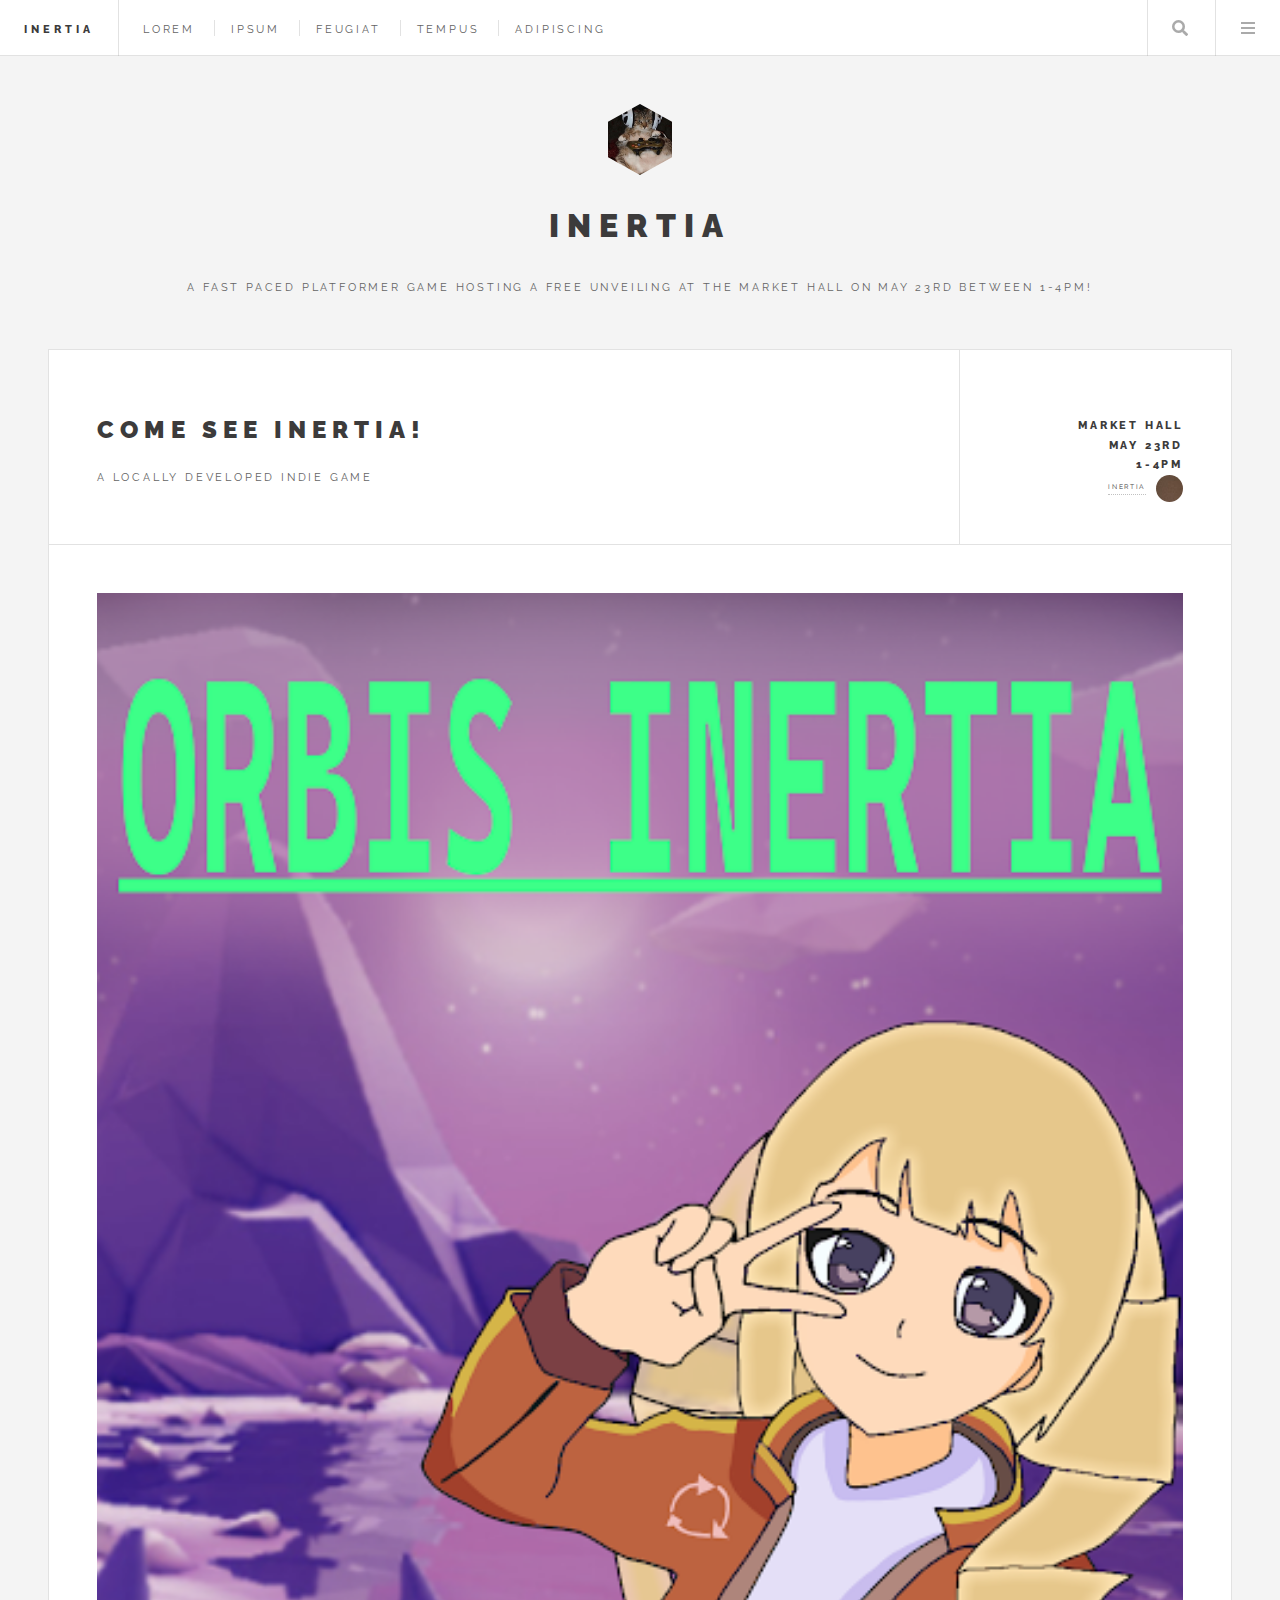
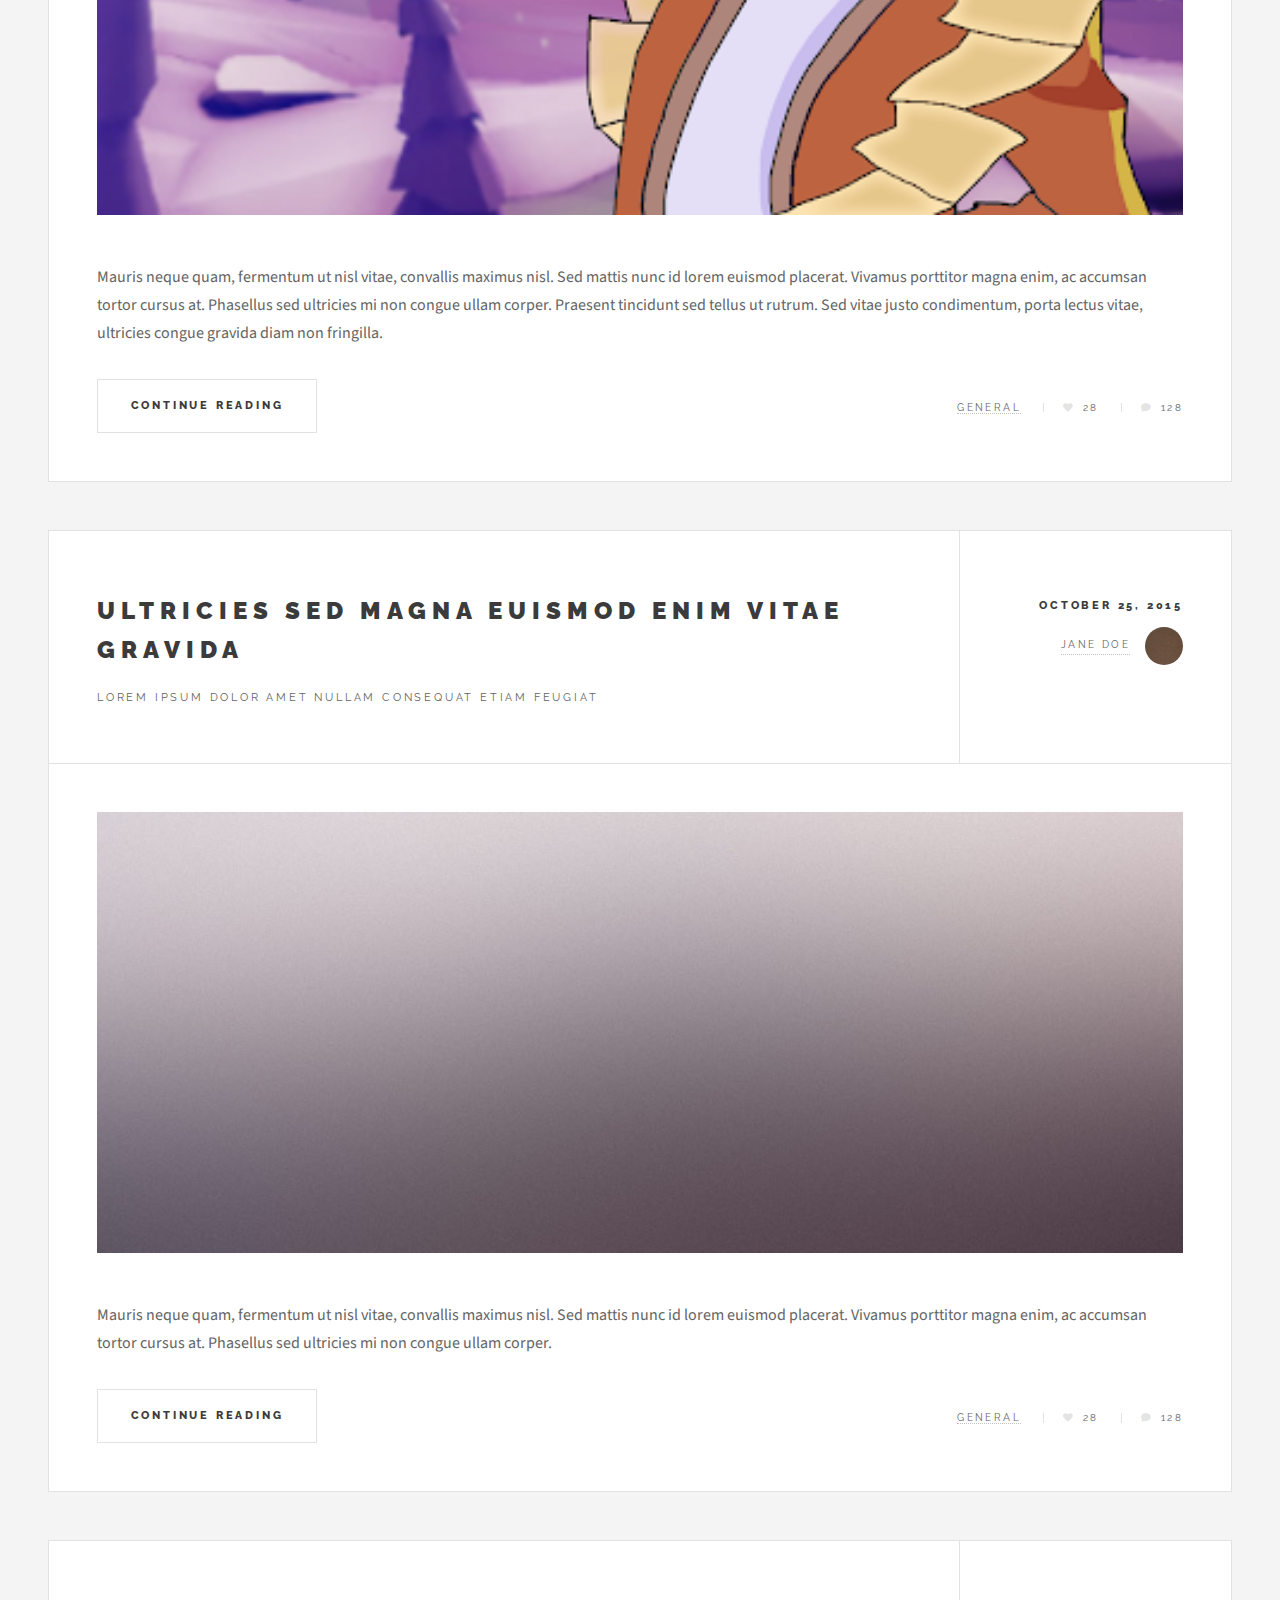
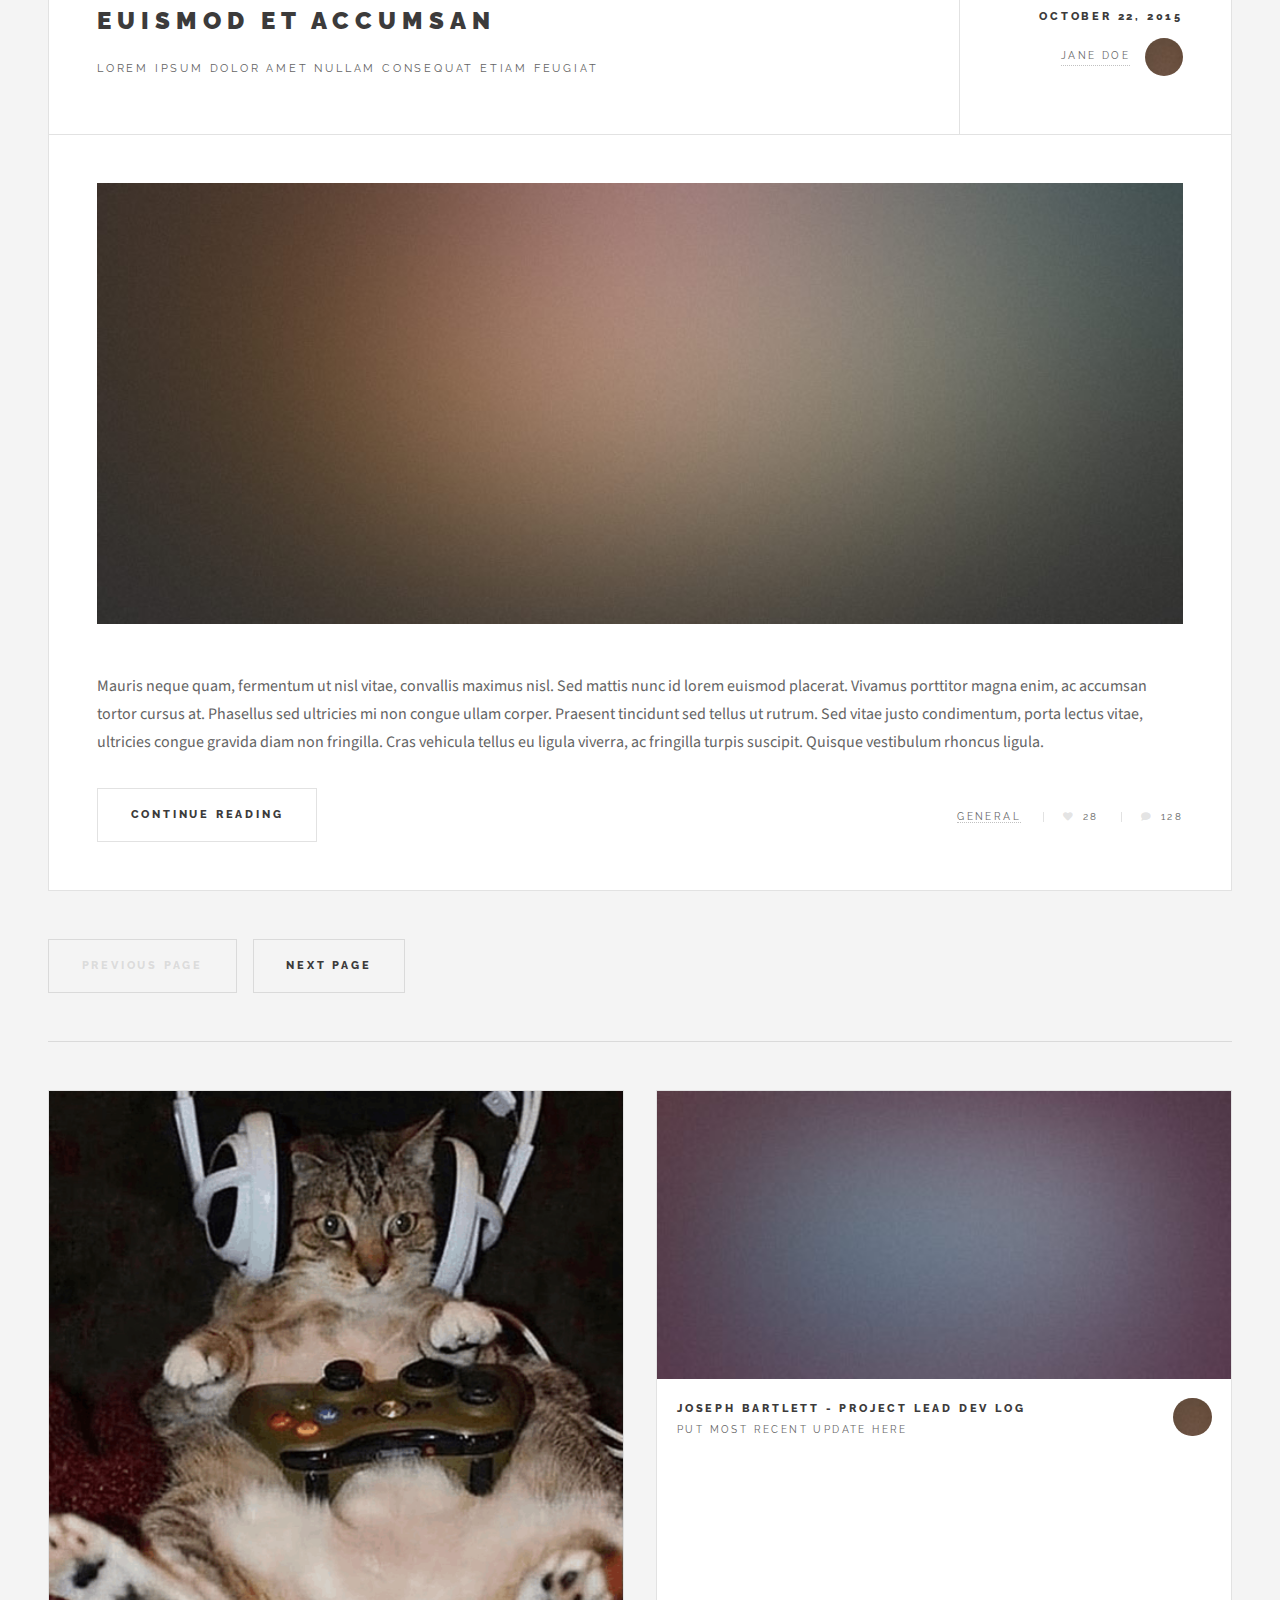
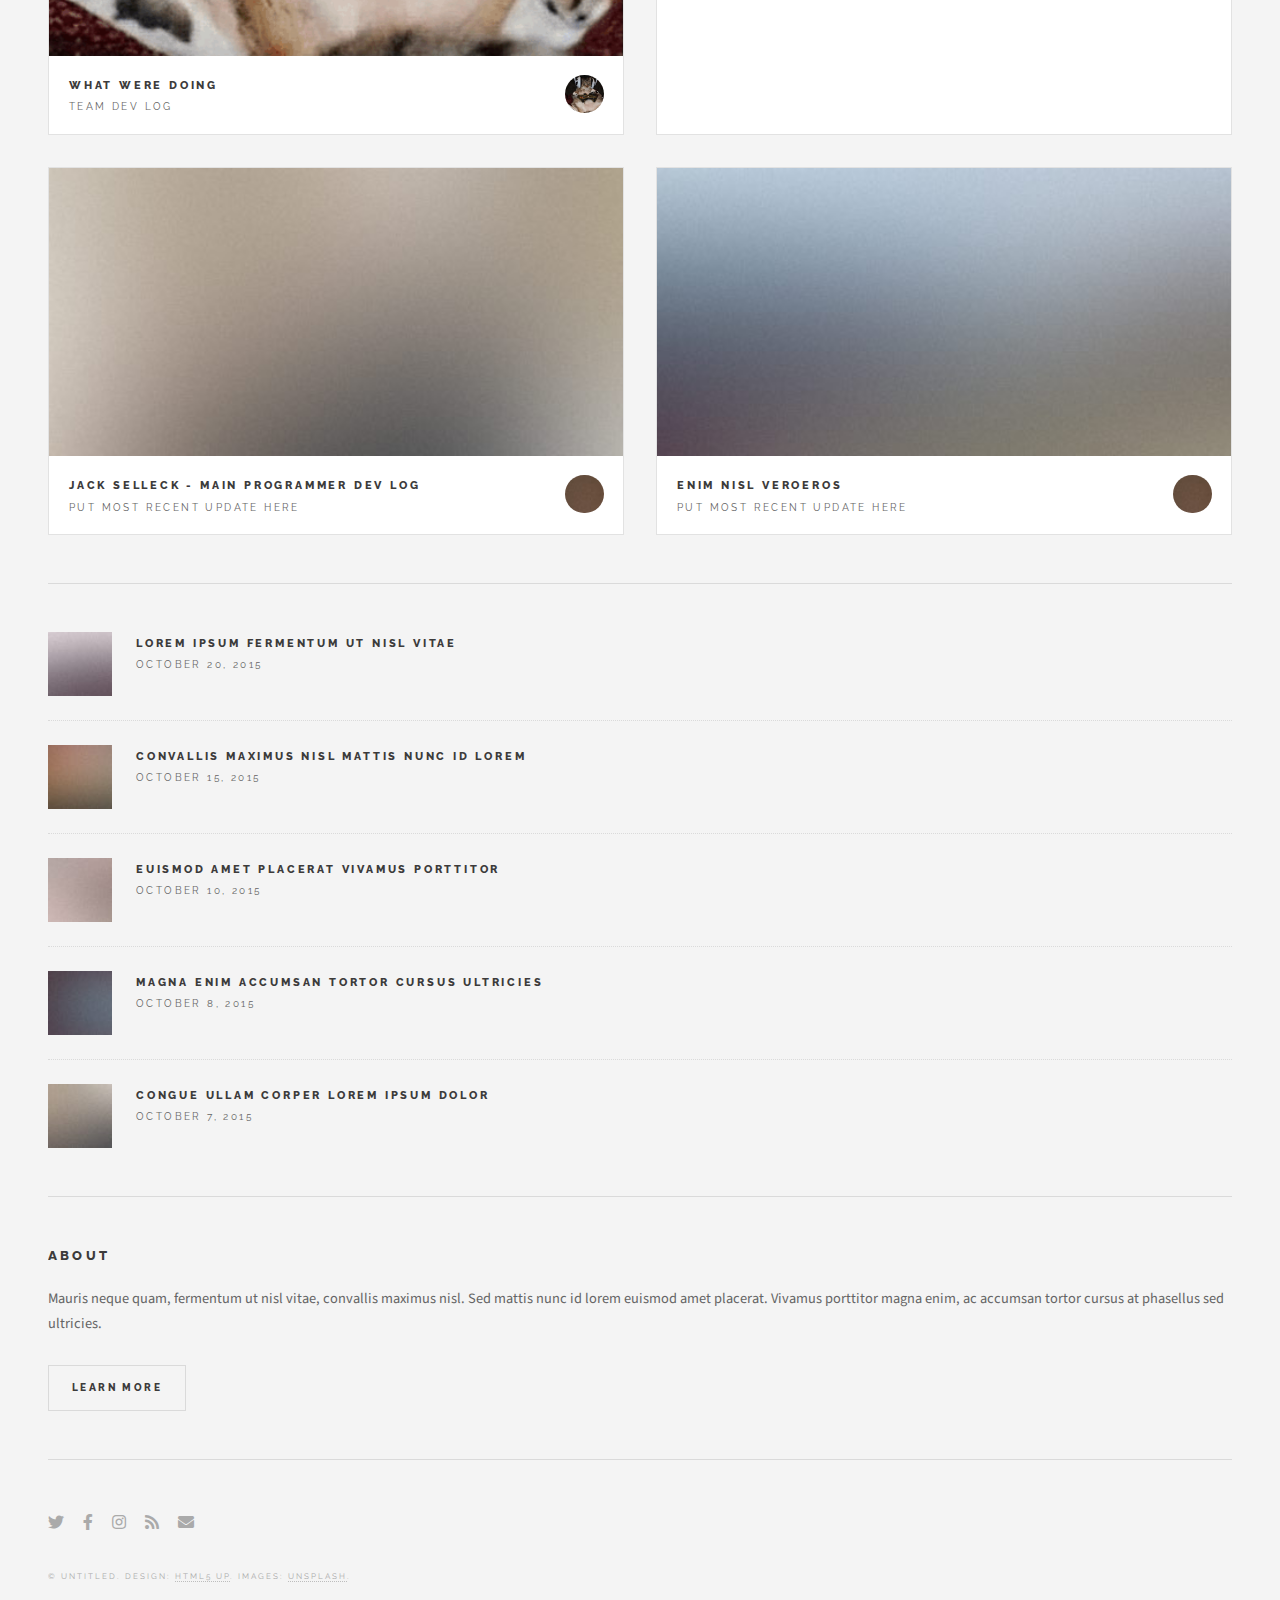
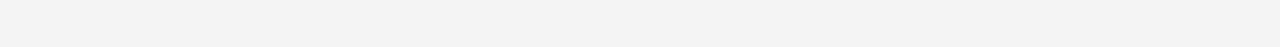
==== commit 36424190: "Added some basic stuff about the game" ====
--- a/index.html
+++ b/index.html
@@ -6,7 +6,7 @@
 -->
 <html>
 	<head>
-		<title>Future Imperfect by HTML5 UP</title>
+		<title>Inertia</title>
 		<meta charset="utf-8" />
 		<meta name="viewport" content="width=device-width, initial-scale=1, user-scalable=no" />
 		<link rel="stylesheet" href="assets/css/main.css" />
@@ -18,7 +18,7 @@
 
 				<!-- Header -->
 					<header id="header">
-						<h1><a href="index.html">Future Imperfect</a></h1>
+						<h1><a href="index.html">Inertia</a></h1>
 						<nav class="links">
 							<ul>
 								<li><a href="#">Lorem</a></li>
@@ -99,15 +99,15 @@
 							<article class="post">
 								<header>
 									<div class="title">
-										<h2><a href="single.html">Magna sed adipiscing</a></h2>
-										<p>Lorem ipsum dolor amet nullam consequat etiam feugiat</p>
+										<h2><a href="single.html">Come See Inertia!</a></h2>
+										<p>A locally developed indie game</p>
 									</div>
 									<div class="meta">
-										<time class="published" datetime="2015-11-01">November 1, 2015</time>
-										<a href="#" class="author"><span class="name">Jane Doe</span><img src="images/avatar.jpg" alt="" /></a>
+										<time class="published">Market Hall <br> May 23rd <br> 1-4pm
+										<a href="#" class="author"><span class="name">Inertia</span><img src="images/avatar.jpg" alt="" /></a>
 									</div>
 								</header>
-								<a href="single.html" class="image featured"><img src="images/pic01.jpg" alt="" /></a>
+								<a href="single.html" class="image featured"><img src="images/Poster Concept.png" alt="" /></a>
 								<p>Mauris neque quam, fermentum ut nisl vitae, convallis maximus nisl. Sed mattis nunc id lorem euismod placerat. Vivamus porttitor magna enim, ac accumsan tortor cursus at. Phasellus sed ultricies mi non congue ullam corper. Praesent tincidunt sed tellus ut rutrum. Sed vitae justo condimentum, porta lectus vitae, ultricies congue gravida diam non fringilla.</p>
 								<footer>
 									<ul class="actions">
@@ -499,10 +499,10 @@
 
 						<!-- Intro -->
 							<section id="intro">
-								<a href="#" class="logo"><img src="images/logo.jpg" alt="" /></a>
+								<a href="#" class="logo"><img src="images/meow-yes.png" alt="" /></a>
 								<header>
-									<h2>Future Imperfect</h2>
-									<p>Another fine responsive site template by <a href="http://html5up.net">HTML5 UP</a></p>
+									<h2>Inertia</h2>
+									<p>A fast paced platformer game hosting a free unveiling at the market hall on may 23rd between 1-4PM!</p>
 								</header>
 							</section>
 
@@ -513,18 +513,18 @@
 									<!-- Mini Post -->
 										<article class="mini-post">
 											<header>
-												<h3><a href="single.html">Vitae sed condimentum</a></h3>
-												<time class="published" datetime="2015-10-20">October 20, 2015</time>
-												<a href="#" class="author"><img src="images/avatar.jpg" alt="" /></a>
-											</header>
-											<a href="single.html" class="image"><img src="images/pic04.jpg" alt="" /></a>
+												<h3><a href="single.html">What were doing</a></h3>
+												<time class="published" datetime="2015-10-20">Team Dev Log</time>
+												<a href="#" class="author"><img src="images/meow-yes.png" alt="" /></a>
+											</header>
+											<a href="single.html" class="image"><img src="images/meow-yes.png" alt="" /></a>
 										</article>
 
 									<!-- Mini Post -->
 										<article class="mini-post">
 											<header>
-												<h3><a href="single.html">Rutrum neque accumsan</a></h3>
-												<time class="published" datetime="2015-10-19">October 19, 2015</time>
+												<h3><a href="single.html">Joseph Bartlett - Project Lead Dev Log</a></h3>
+												<time class="published" datetime="2015-10-19">Put most recent update here</time>
 												<a href="#" class="author"><img src="images/avatar.jpg" alt="" /></a>
 											</header>
 											<a href="single.html" class="image"><img src="images/pic05.jpg" alt="" /></a>
@@ -533,8 +533,8 @@
 									<!-- Mini Post -->
 										<article class="mini-post">
 											<header>
-												<h3><a href="single.html">Odio congue mattis</a></h3>
-												<time class="published" datetime="2015-10-18">October 18, 2015</time>
+												<h3><a href="single.html">Jack Selleck - Main Programmer Dev Log</a></h3>
+												<time class="published" datetime="2015-10-18">Put most recent update here</time>
 												<a href="#" class="author"><img src="images/avatar.jpg" alt="" /></a>
 											</header>
 											<a href="single.html" class="image"><img src="images/pic06.jpg" alt="" /></a>
@@ -544,7 +544,7 @@
 										<article class="mini-post">
 											<header>
 												<h3><a href="single.html">Enim nisl veroeros</a></h3>
-												<time class="published" datetime="2015-10-17">October 17, 2015</time>
+												<time class="published" datetime="2015-10-17">Put most recent update here</time>
 												<a href="#" class="author"><img src="images/avatar.jpg" alt="" /></a>
 											</header>
 											<a href="single.html" class="image"><img src="images/pic07.jpg" alt="" /></a>
